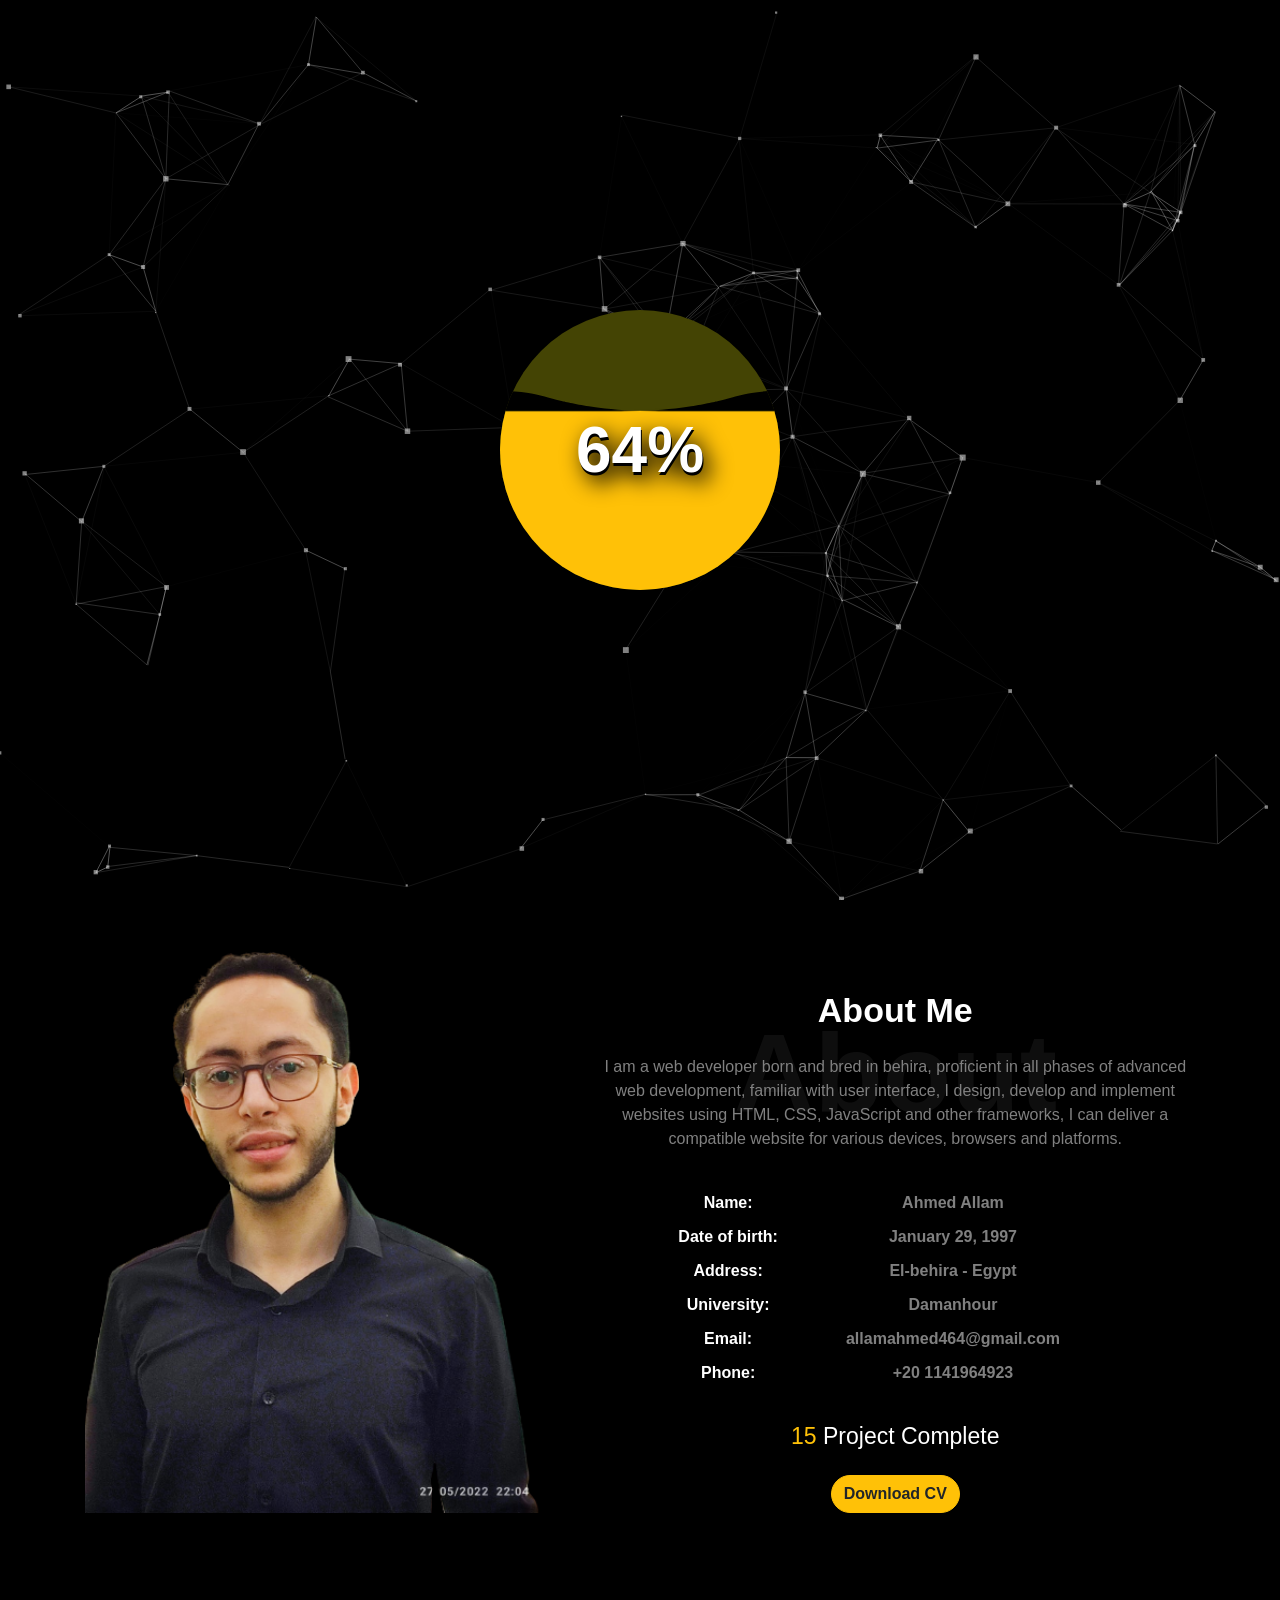
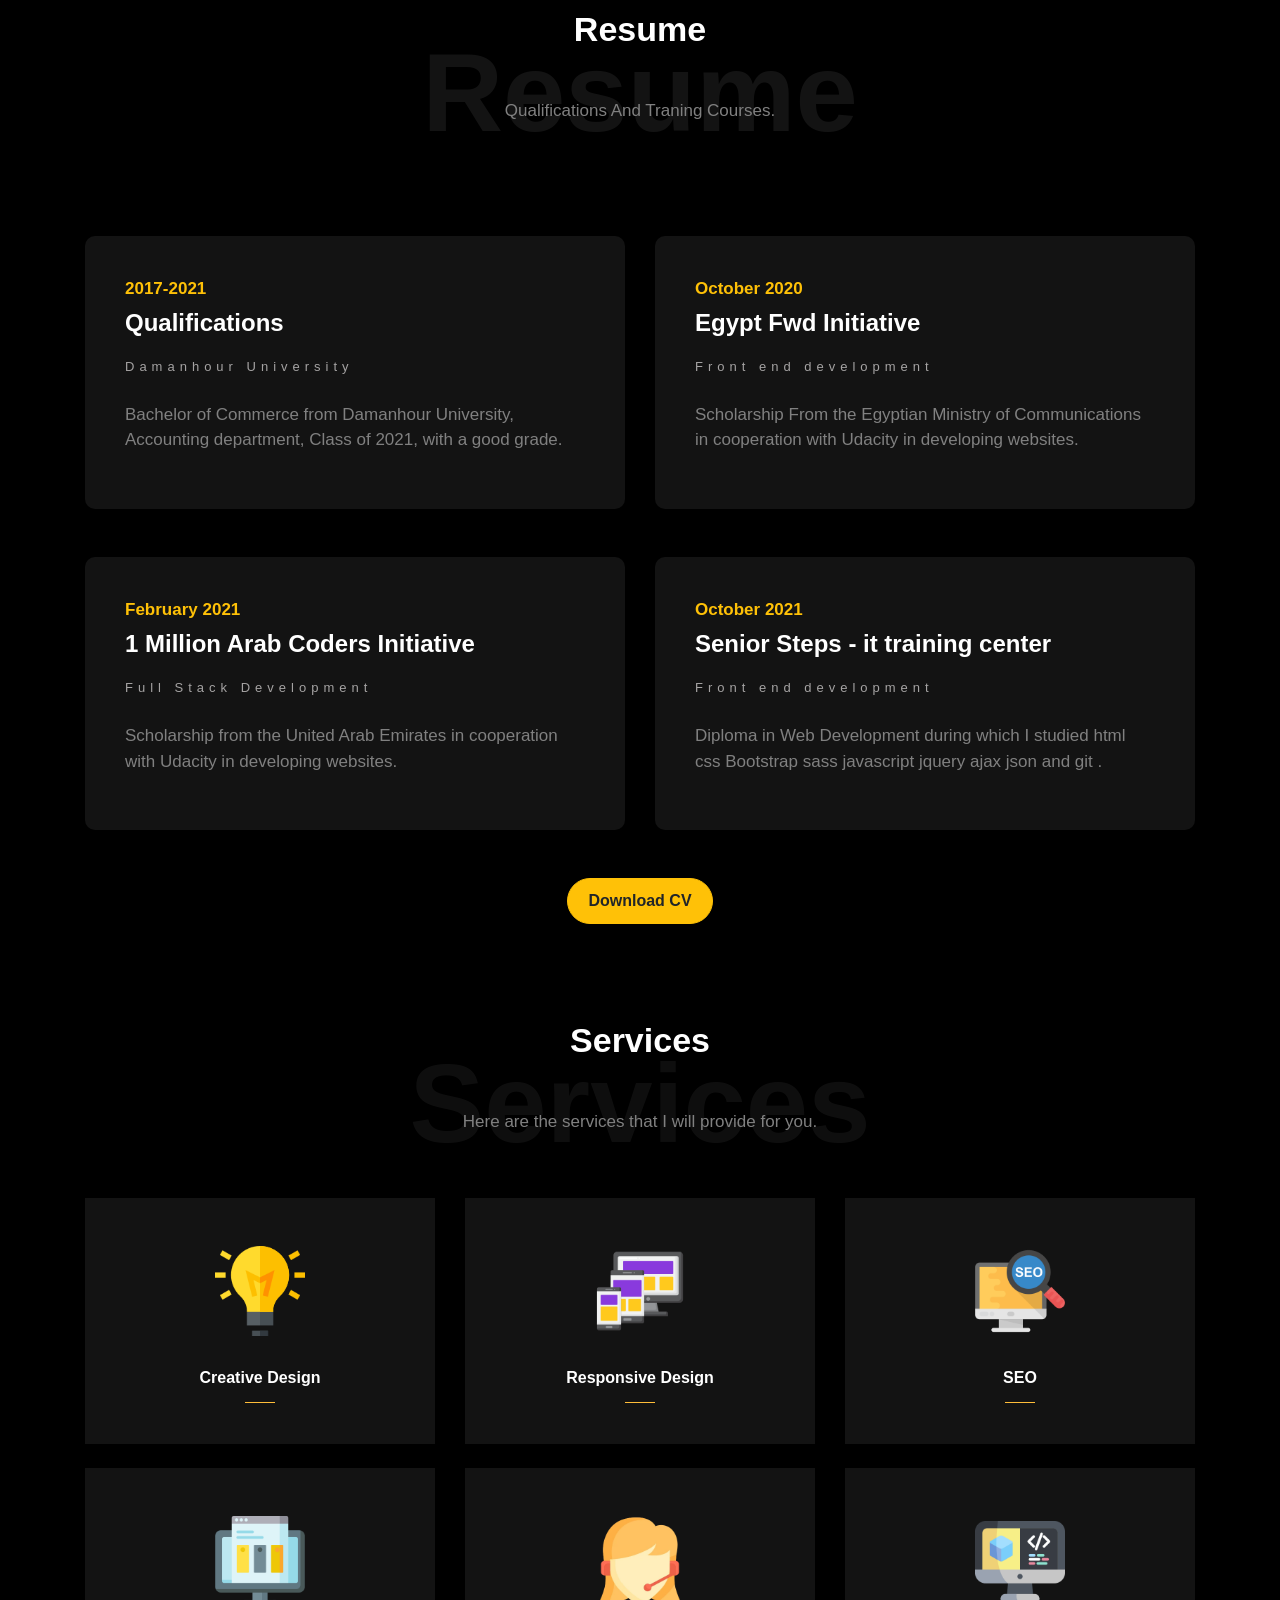
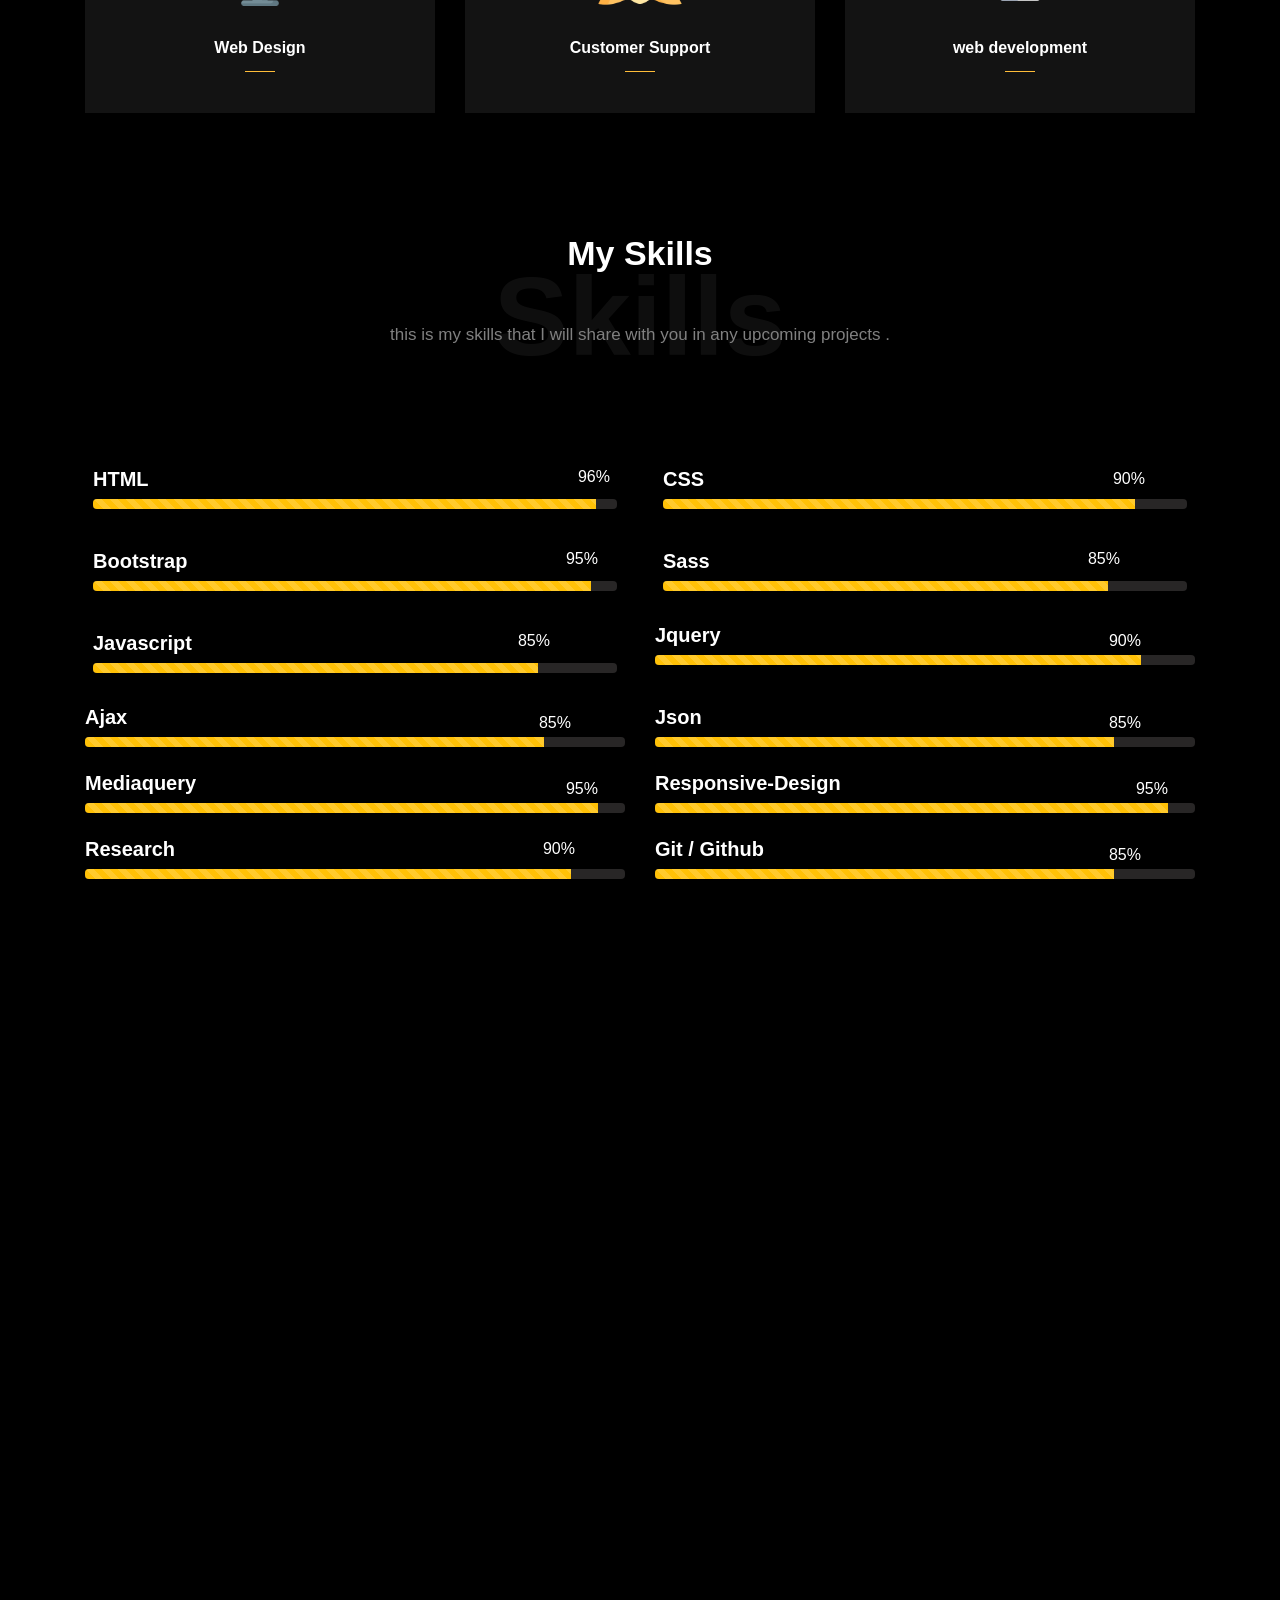
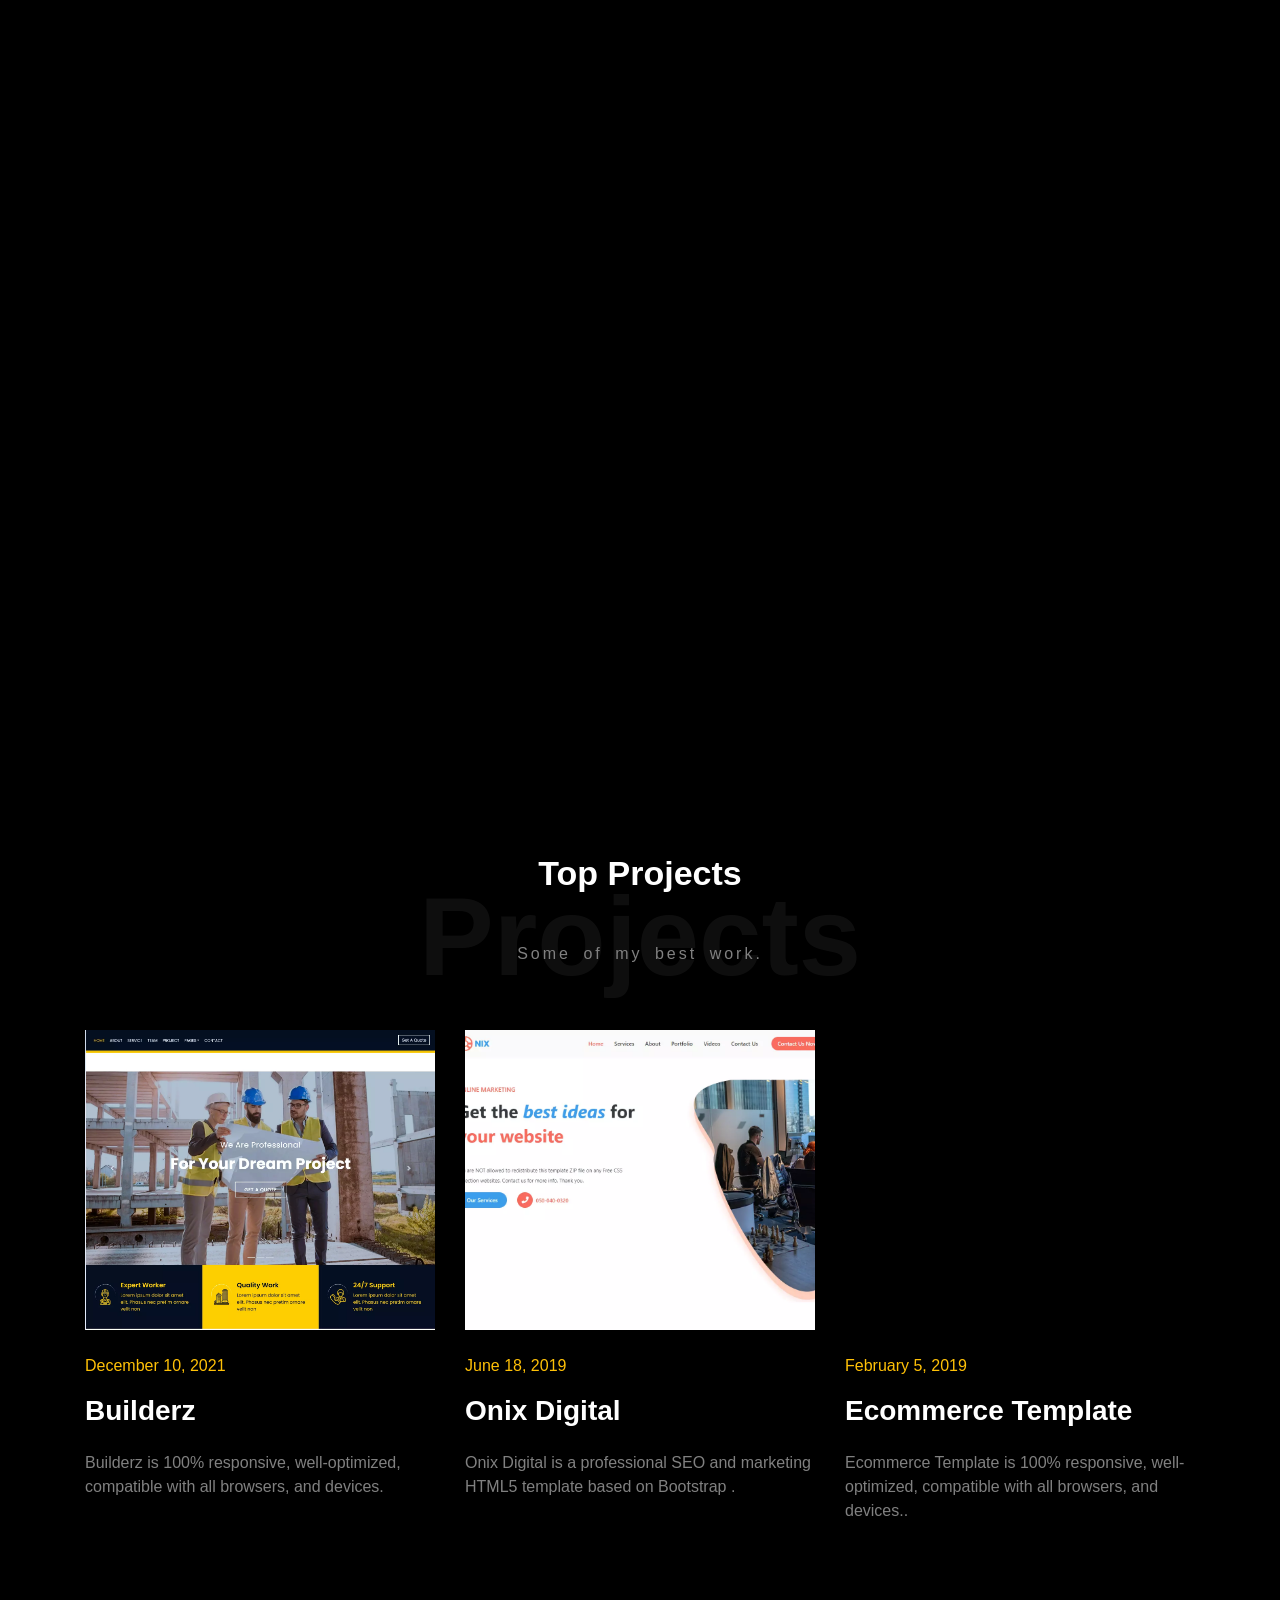
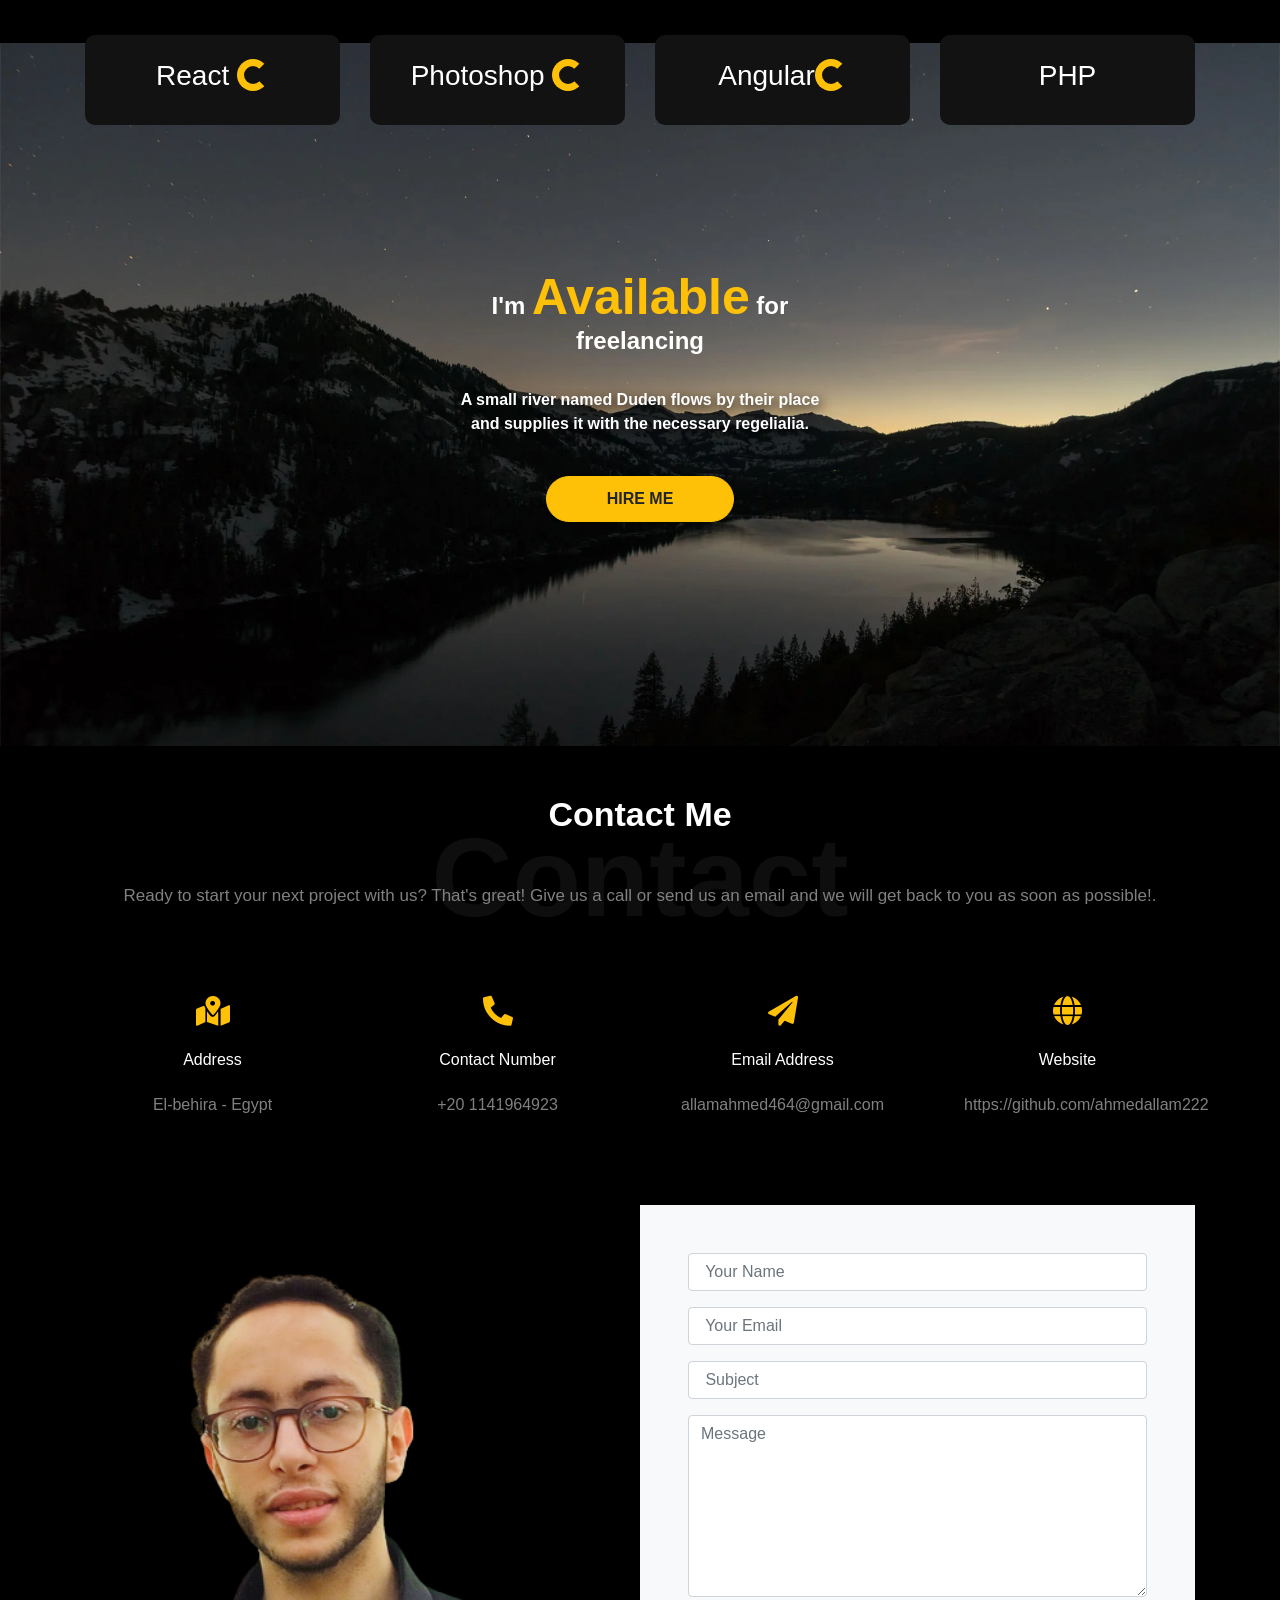
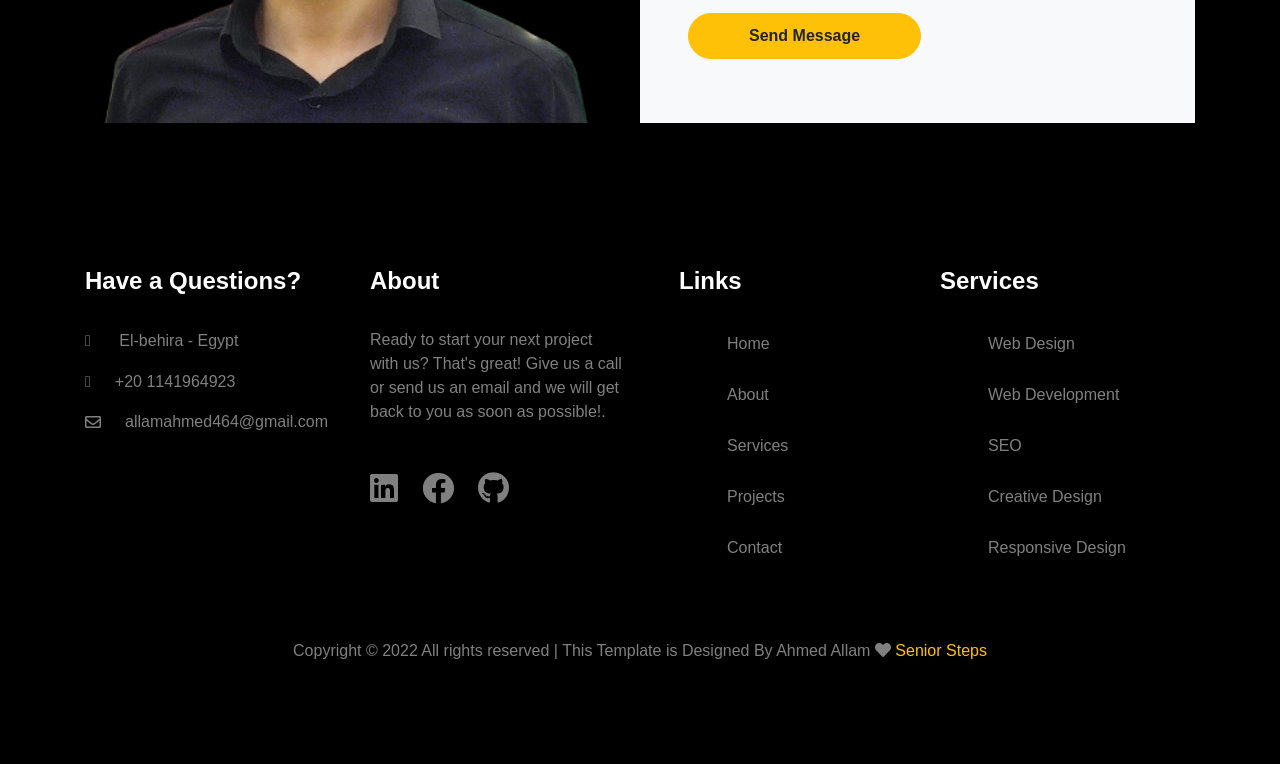
==== index.html @ 1328ab68 "Add files via upload" ====
<!DOCTYPE html>
<html lang="en">

<head>
    <meta charset="UTF-8">
    <meta http-equiv="X-UA-Compatible" content="IE=edge">
    <meta name="title" content="AhmedAllam">
    <meta name="viewport" content="width=device-width, initial-scale=1.0">
    <title>Ahmed Allam</title>
    <link rel="shortcut icon" href="Images/me.png" type="image/x-icon" style="object-fit: cover;">
    <meta http-equiv="Pragma" content="no-cache">
    <meta http-equiv="cache-control" content="max-age=0" />
    <meta http-equiv="cache-control" content="no-cache" />
    <meta http-equiv="expires" content="0" />
    <meta http-equiv="expires" content="Tue, 01 Jan 1980 1:00:00 GMT" />
    <meta http-equiv="pragma" content="no-cache" />
    <meta http-equiv="Content-Type" content="text/html;charset=UTF-8">
    <meta name="description"
        content="I am a web developer born and bred in behira, proficient in all phases of advanced web development, familiar with user interface, I design, develop and implement websites using HTML, CSS, JavaScript and other frameworks, I can deliver a compatible website for various devices, browsers and platforms.">
    <meta property="og:type" content="website">
    <meta property="og:url" content="https://metatags.io/">
    <meta property="og:title" content="AhmedAllam">
    <meta property="og:description"
        content="I am a web developer born and bred in behira, proficient in all phases of advanced web development, familiar with user interface, I design, develop and implement websites using HTML, CSS, JavaScript and other frameworks, I can deliver a compatible website for various devices, browsers and platforms.">
    <meta property="og:image" content="">
    <meta property="twitter:card" content="summary_large_image">
    <meta property="twitter:url" content="https://metatags.io/">
    <meta property="twitter:title" content="AhmedAllam">
    <meta property="twitter:description"
        content="I am a web developer born and bred in behira, proficient in all phases of advanced web development, familiar with user interface, I design, develop and implement websites using HTML, CSS, JavaScript and other frameworks, I can deliver a compatible website for various devices, browsers and platforms.">
    <meta property="twitter:image" content="">
    <link rel="stylesheet" href="https://pro.fontawesome.com/releases/v5.10.0/css/all.css"
        integrity="sha384-AYmEC3Yw5cVb3ZcuHtOA93w35dYTsvhLPVnYs9eStHfGJvOvKxVfELGroGkvsg+p" crossorigin="anonymous" />
    <link rel="stylesheet" href="https://cdn.jsdelivr.net/npm/bootstrap@4.6.1/dist/css/bootstrap.min.css"
        integrity="sha384-zCbKRCUGaJDkqS1kPbPd7TveP5iyJE0EjAuZQTgFLD2ylzuqKfdKlfG/eSrtxUkn" crossorigin="anonymous">
    <link rel="stylesheet" href="css/animate.css">
    <link rel="stylesheet" href="css/owl.carousel.min.css">
    <link rel="stylesheet" href="css/magnific-popup.css">
    <link rel="stylesheet" href="css/flaticon.css">
    <link rel="stylesheet" href="css/top.css">
    <link rel="stylesheet" href="https://unpkg.com/aos@next/dist/aos.css" />
    <link rel="stylesheet" href="css/MAINstyle.css">
</head>

<body>
    <div class="wrapper-box">
        <div id="particles-dots" class="particles"><canvas class="particles-js-canvas-el" width="1863" height="457"
                style="width: 100%;height: 100%;"></canvas></div>
        <div class="loaderbox"> <svg version="1.1" xmlns="http://www.w3.org/2000/svg"
                xmlns:xlink="http://www.w3.org/1999/xlink" x="0px" y="0px" style="display: none;">
                <symbol id="wave">
                    <path
                        d="M420,20c21.5-0.4,38.8-2.5,51.1-4.5c13.4-2.2,26.5-5.2,27.3-5.4C514,6.5,518,4.7,528.5,2.7c7.1-1.3,17.9-2.8,31.5-2.7c0,0,0,0,0,0v20H420z">
                    </path>
                    <path
                        d="M420,20c-21.5-0.4-38.8-2.5-51.1-4.5c-13.4-2.2-26.5-5.2-27.3-5.4C326,6.5,322,4.7,311.5,2.7C304.3,1.4,293.6-0.1,280,0c0,0,0,0,0,0v20H420z">
                    </path>
                    <path
                        d="M140,20c21.5-0.4,38.8-2.5,51.1-4.5c13.4-2.2,26.5-5.2,27.3-5.4C234,6.5,238,4.7,248.5,2.7c7.1-1.3,17.9-2.8,31.5-2.7c0,0,0,0,0,0v20H140z">
                    </path>
                    <path
                        d="M140,20c-21.5-0.4-38.8-2.5-51.1-4.5c-13.4-2.2-26.5-5.2-27.3-5.4C46,6.5,42,4.7,31.5,2.7C24.3,1.4,13.6-0.1,0,0c0,0,0,0,0,0l0,20H140z">
                    </path>
                </symbol>
            </svg>
            <div class="percent">
                <div class="percentNum" id="count">0</div>
                <div class="percentB">%</div>
            </div>
            <div id="water" class="water"> <svg viewBox="0 0 560 20" class="water_wave water_wave_back">
                    <use xlink:href="#wave"></use>
                </svg> <svg viewBox="0 0 560 20" class="water_wave water_wave_front">
                    <use xlink:href="#wave"></use>
                </svg> </div>
        </div>
    </div>
    <section id="parent">
        <header class="header">
            <div id="scroll-progress" style="width: 0%;"></div>
            <div class="container">
                <nav class="navbar navbar-expand-lg"> <a class="logo display-flex; align-self-flex-end" href="#"> Ahmed
                    </a> <button class="navbar-toggler" type="button" data-toggle="collapse"
                        data-target="#navbarSupportedContent" aria-controls="navbarSupportedContent"
                        aria-expanded="false" aria-label="Toggle navigation"> <i class="fas fa-bars"></i> </button>
                    <div class="collapse navbar-collapse" id="navbarSupportedContent">
                        <ul class="navbar-nav ml-auto">
                            <li class="nav-item active px-2"> <a class="nav-link" href="#">Home <span
                                        class="sr-only">(current)</span></a> </li>
                            <li class="nav-item px-2"> <a class="nav-link text-white" href="#about">About</a> </li>
                            <li class="nav-item px-2"> <a class="nav-link text-white" href="#Resume">Resume</a> </li>
                            <li class="nav-item px-2"> <a class="nav-link text-white" href="#services">Services</a>
                            </li>
                            <li class="nav-item px-2"> <a class="nav-link text-white" href="#Skills">Skills</a> </li>
                            <li class="nav-item px-2"> <a class="nav-link text-white" href="#Projects">Projects</a>
                            </li>
                            <li class="nav-item px-2"> <a class="nav-link text-white" href="#Top-p">Top Projects</a>
                            </li>
                            <li class="nav-item px-2"> <a class="nav-link text-white" href="#Contact">Contact</a> </li>
                        </ul>
                    </div>
                </nav>
            </div>
        </header>
        <section class=" py-5" id="home-section">
            <div class="home-slider owl-carousel">
                <div class="slider-item">
                    <div class="overlay"></div>
                    <div class="container-fluid px-md-0">
                        <div class="row d-md-flex no-gutters slider-text align-items-end justify-content-end"
                            data-scrollax-parent="true">
                            <div class="one-third order-md-last img" style="background-image:url('Images/me.png');">
                            </div>
                            <div class="one-forth d-flex align-items-center "
                                data-scrollax=" properties:{translateY: '70%'}">
                                <div class="text"> <span class="subheading text-warning">Hello!</span>
                                    <h1 class="mb-4 mt-3">I'm <span class="text-warning">Ahmed <br>Allam</span> </h1>
                                    <p class="freelance">A Freelance Web Developer</p>
                                    <p><a href="https://www.linkedin.com/in/ahmed-allam-33b216211" target="_blank"
                                            class="btn btn-warning rounded-pill ">HIRE ME</a> <a href="#Projects"
                                            class="btn rounded-pill text-white">MY WORKS</a></p>
                                </div>
                            </div>
                        </div>
                    </div>
                </div>
                <div class="slider-item" data-aos="fade-right">
                    <div class="overlay"></div>
                    <div class="container-fluid px-md-0">
                        <div class="row d-flex no-gutters slider-text align-items-end justify-content-end"
                            data-scrollax-parent="true">
                            <div class="one-third order-md-last img" style="background-image:url('Images/me.png');">
                            </div>
                            <div class="one-forth d-flex align-items-center "
                                data-scrollax=" properties:{translateY: '70%'}">
                                <div class="text"> <span class="subheading text-warning">Hello!</span>
                                    <h1 class="mb-4 mt-3">I'm <span class="text-warning">Web <br>Developer</span>
                                        <br>based in Egypt </h1> <a
                                        href="https://www.linkedin.com/in/ahmed-allam-33b216211" target="_blank"
                                        class="btn btn-warning rounded-pill ">HIRE ME</a>
                                </div>
                            </div>
                        </div>
                    </div>
                </div>
            </div>
        </section>
        <section class="about-me py-5" id="about" data-aos="fade-right">
            <div class="container">
                <div id="parent-imgaboutme" class="row no-gutters">
                    <div class="col-md-6 col-lg-5 d-flex">
                        <div class="img-about img d-flex align-items-stretch">
                            <div class="img d-flex align-self-stretch align-items-center"
                                style="background-image:url('Images/me.png');"> </div>
                        </div>
                    </div>
                    <div class="col-md-6 col-lg-7 pl-md-4 pl-lg-5 pt-5">
                        <div class="row justify-content-start">
                            <div class="pt-md-5">
                                <div class="col-md-12 heading-section">
                                    <h2 class="mb-4" style="font-size: 34px; text-transform: capitalize;">About Me</h2>
                                    <p class="shadow-word">About</p>
                                    <p style=" position: relative; color: gray; ">I am a web developer born and bred in
                                        behira, proficient in all phases of advanced web development, familiar with user
                                        interface, I design, develop and implement websites using HTML, CSS, JavaScript
                                        and other frameworks, I can deliver a compatible website for various devices,
                                        browsers and platforms. </p>
                                    <ul class="info mt-4 px-md-0 px-2 pb-4">
                                        <li class="d-flex"><span>Name:</span> <span>Ahmed Allam</span></li>
                                        <li class="d-flex"><span>Date of birth:</span> <span>January 29, 1997</span>
                                        </li>
                                        <li class="d-flex"><span>Address:</span> <span>El-behira - Egypt</span> </li>
                                        <li class="d-flex"><span>University:</span> <span>Damanhour </span></li>
                                        <li class="d-flex"><span>Email:</span> <span>allamahmed464@gmail.com</span></li>
                                        <li class="d-flex"><span>Phone: </span> <span>+20 1141964923</span></li>
                                    </ul>
                                </div>
                                <div class="col-md-12">
                                    <div class="project d-flex">
                                        <p style="font-size: 23px;"> <span class="text-warning">15</span> Project
                                            Complete </p>
                                    </div><a class="btn btn-warning rounded-pill font-weight-bold" href="Resume.pdf"
                                        download="">Download CV</a>
                                </div>
                            </div>
                        </div>
                    </div>
                </div>
            </div>
        </section>
        <section class="resume py-5" id="Resume" data-aos="fade-up" data-aos-duration='1000'>
            <div class="container">
                <div class="row justify-content-center">
                    <div class="resume-title heading-section text-center col-md-10 pb-5 ">
                        <p class="shadow-word mb-5">Resume</p>
                        <h2 class="mb-5" style="font-size: 34px; text-transform: capitalize;"> Resume</h2>
                        <p style="color: gray;" class="f-resume ">Qualifications And Traning Courses.</p>
                    </div>
                </div>
                <div class="row mt-5">
                    <div class="col-md-6 col-sm-12 ">
                        <div class="child-resume mb-5"> <span
                                class="f-resume text-warning font-weight-bolder">2017-2021</span>
                            <h2 class="s-resume py-2">Qualifications</h2> <span class="t-resume">Damanhour
                                University</span>
                            <p class="f-resume pt-4">Bachelor of Commerce from Damanhour University, Accounting
                                department, Class of 2021, with a good grade.</p>
                        </div>
                        <div class="child-resume mb-5 "> <span class="f-resume text-warning font-weight-bolder">February
                                2021</span>
                            <h2 class="s-resume py-2">1 Million Arab Coders Initiative</h2> <span class="t-resume">Full
                                Stack Development</span>
                            <p class="f-resume pt-4">Scholarship from the United Arab Emirates in cooperation with
                                Udacity in developing websites.</p>
                        </div>
                    </div>
                    <div class="col-md-6 col-sm-12 ">
                        <div class="child-resume mb-5"> <span class="f-resume text-warning font-weight-bolder">October
                                2020</span>
                            <h2 class="s-resume py-2">Egypt Fwd Initiative</h2> <span class="t-resume">Front end
                                development</span>
                            <p class="f-resume pt-4">Scholarship From the Egyptian Ministry of Communications in
                                cooperation with Udacity in developing websites.</p>
                        </div>
                        <div class="child-resume child-resume4 mb-5 "> <span
                                class="f-resume text-warning font-weight-bolder">October 2021</span>
                            <h2 class="s-resume py-2">Senior Steps - it training center</h2> <span
                                class="t-resume">Front end development</span>
                            <p class="f-resume pt-4">Diploma in Web Development during which I studied html css
                                Bootstrap sass javascript jquery ajax json and git .</p>
                        </div>
                    </div>
                </div><a class="d-flex justify-content-center " href="Resume.pdf" download=""> <button
                        style="padding: 10px 20px;" type="button"
                        class="btn btn-warning rounded-pill font-weight-bold">Download CV</button></a>
            </div>
        </section>
        <section class="Services py-5" id="services" data-aos="fade-up" data-aos-duration='1000'>
            <div class="container">
                <div class="row justify-content-center">
                    <div class="heading-section text-center col-md-12 pb-5">
                        <p class="shadow-word mb-5 ">Services</p>
                        <h2 class="mb-5 " style="font-size: 34px; text-transform: capitalize; "> Services</h2>
                        <p style="color: gray; " class="f-resume p-services ">Here are the services that I will provide
                            for you.</p>
                    </div>
                </div>
                <div class="row">
                    <div class="col-lg-4 col-md-6 col-sm-12 d-flex text-center mb-4">
                        <div class="cs c-1"> <span> <img class="pb-3" src="Images/creative.webp" alt="creative"> </span>
                            <h2 class="text-white ">Creative Design </h2>
                        </div>
                    </div>
                    <div class="col-lg-4 col-md-6 col-sm-12 d-flex text-center mb-4">
                        <div class="cs c-1"> <span> <img class="pb-3" src="Images/responsive-design(1).webp"
                                    alt="responsive-design"> </span>
                            <h2 class="text-white">Responsive Design</h2>
                        </div>
                    </div>
                    <div class="col-lg-4 col-md-6 col-sm-12 d-flex text-center mb-4">
                        <div class="cs c-1"> <span> <img class="pb-3" src="Images/seo.webp" alt="seo"> </span>
                            <h2 class="text-white ">SEO</h2>
                        </div>
                    </div>
                    <div class="col-lg-4 col-md-6 col-sm-12 d-flex text-center mb-4">
                        <div class="cs c-1"> <span> <img class="pb-3" src="Images/web-design.webp" alt="web-design">
                            </span>
                            <h2 class="text-white ">Web Design</h2>
                        </div>
                    </div>
                    <div class="col-lg-4 col-md-6 col-sm-12 d-flex text-center mb-4">
                        <div class="cs c-1"> <span> <img class="pb-3 " src="Images/client-support.webp"
                                    alt="client-support"> </span>
                            <h2 class="text-white ">Customer Support </h2>
                        </div>
                    </div>
                    <div class="col-lg-4 col-md-6 col-sm-12 d-flex text-center mb-4">
                        <div class="cs c-1"> <span> <img class="pb-3" src="Images/coding.webp" alt="coding"> </span>
                            <h2 class="text-white "> web development</h2>
                        </div>
                    </div>
                </div>
            </div>
        </section>
        <section class="Skills py-5" id="Skills" data-aos="fade-down-left" data-aos-duration='1000'>
            <div class="container ">
                <div class="row justify-content-center pb-5 ">
                    <div class=" heading-section text-center col-md-12 pb-5 ">
                        <p class="shadow-word mb-5 ">Skills</p>
                        <h2 class="mb-5 " style="font-size: 34px; text-transform: capitalize; "> My Skills</h2>
                        <p style="color: gray; " class="f-resume ">this is my skills that I will share with you in any
                            upcoming projects .</p>
                    </div>
                </div>
                <div class="row ">
                    <div class="col-md-6 col-sm-12 d-flex mb-4 ">
                        <div class="parent-progress w-100 m-2 ">
                            <div class="d-flex align-items: center; ">
                                <h3 class=" font-weight-bold ">HTML</h3> <span
                                    class="skill-number1 position-absolute ">96%</span>
                            </div>
                            <div class="progress ">
                                <div class="progress-bar progress-bar-striped bg-warning" role="progressbar "
                                    style="width: 96% " aria-valuenow="96%" aria-valuemin="0" aria-valuemax="100">
                                </div>
                            </div>
                        </div>
                    </div>
                    <div class="col-md-6 col-sm-12 d-flex mb-4">
                        <div class="parent-progress w-100 m-2">
                            <div class="d-flex align-items: center; ">
                                <h3 class=" font-weight-bold ">CSS</h3> <span
                                    class="skill-number9 position-absolute ">90%</span>
                            </div>
                            <div class="progress">
                                <div class="progress-bar progress-bar-striped bg-warning" role="progressbar"
                                    style="width: 90%" aria-valuenow="90%" aria-valuemin="0" aria-valuemax="100"> </div>
                            </div>
                        </div>
                    </div>
                    <div class="col-md-6 col-sm-12 d-flex mb-4">
                        <div class="parent-progress w-100 m-2 ">
                            <div class="d-flex align-items: center;">
                                <h3 class=" font-weight-bold ">Bootstrap</h3> <span
                                    class="skill-number3 position-absolute ">95%</span>
                            </div>
                            <div class="progress">
                                <div class="progress-bar progress-bar-striped bg-warning" role="progressbar"
                                    style="width: 95% " aria-valuenow="95%" aria-valuemin="0" aria-valuemax="100">
                                </div>
                            </div>
                        </div>
                    </div>
                    <div class="col-md-6 col-sm-12 d-flex mb-4">
                        <div class="parent-progress w-100 m-2">
                            <div class="d-flex align-items: center;">
                                <h3 class=" font-weight-bold ">Sass</h3> <span
                                    class="skill-number10 position-absolute ">85%</span>
                            </div>
                            <div class="progress">
                                <div class="progress-bar progress-bar-striped bg-warning" role="progressbar"
                                    style="width: 85%" aria-valuenow="85%" aria-valuemin="0" aria-valuemax="100"> </div>
                            </div>
                        </div>
                    </div>
                    <div class="col-md-6 col-sm-12 d-flex mb-4">
                        <div class="parent-progress w-100 m-2">
                            <div class="d-flex align-items: center;">
                                <h3 class=" font-weight-bold ">Javascript</h3> <span
                                    class="skill-number5 position-absolute ">85%</span>
                            </div>
                            <div class="progress">
                                <div class="progress-bar progress-bar-striped bg-warning" role="progressbar"
                                    style="width: 85%" aria-valuenow="85%" aria-valuemin="0" aria-valuemax="100 ">
                                </div>
                            </div>
                        </div>
                    </div>
                    <div class="col-md-6 col-sm-12 d-flex mb-4 ">
                        <div class="parent-progress w-100 ">
                            <div class="d-flex align-items: center; ">
                                <h3 class=" font-weight-bold ">Jquery</h3> <span
                                    class="skill-number6 position-absolute ">90%</span>
                            </div>
                            <div class="progress">
                                <div class="progress-bar position-relative progress-bar-striped bg-warning role="
                                    progressbar" style=" width: 90%" aria-valuenow="90%" aria-valuemin="0"
                                    aria-valuemax=" 100 "></div>
                            </div>
                        </div>
                    </div>
                    <div class="col-md-6 col-sm-12 d-flex mb-4">
                        <div class=" parent-progress w-100">
                            <div class="d-flex align-items: center;">
                                <h3 class=" font-weight-bold">Ajax</h3> <span
                                    class=" skill-number6 position-absolute">85%</span>
                            </div>
                            <div class=" progress">
                                <div class=" progress-bar position-relative progress-bar-striped bg-warning role="
                                    progressbar="" "="" style=" width: 85%" aria-valuenow="85%" aria-valuemin="0"
                                    aria-valuemax="100"></div>
                            </div>
                        </div>
                    </div>
                    <div class="col-md-6 col-sm-12 d-flex mb-4 ">
                        <div class="parent-progress w-100 ">
                            <div class="d-flex align-items: center; ">
                                <h3 class=" font-weight-bold ">Json</h3> <span
                                    class="skill-number6 position-absolute ">85%</span>
                            </div>
                            <div class="progress">
                                <div class="progress-bar position-relative progress-bar-striped bg-warning role="
                                    progressbar="" "="" style=" width: 85%" aria-valuenow="85%" aria-valuemin="0"
                                    aria-valuemax="100"></div>
                            </div>
                        </div>
                    </div>
                    <div class=" col-md-6 col-sm-12 d-flex mb-4 ">
                        <div class=" parent-progress w-100 ">
                            <div class=" d-flex align-items: center; ">
                                <h3 class=" font-weight-bold ">Mediaquery</h3> <span
                                    class=" skill-number7 position-absolute ">95%</span>
                            </div>
                            <div class=" progress">
                                <div class=" progress-bar position-relative progress-bar-striped bg-warning role="
                                    progressbar " style=" width: 95%" aria-valuenow="95%" aria-valuemin=" 0 "
                                    aria-valuemax=" 100 "> </div>
                            </div>
                        </div>
                    </div>
                    <div class=" col-md-6 col-sm-12 d-flex mb-4 ">
                        <div class=" parent-progress w-100 ">
                            <div class=" d-flex align-items: center; ">
                                <h3 class=" font-weight-bold ">Responsive-Design</h3> <span
                                    class=" skill-number7 position-absolute ">95%</span>
                            </div>
                            <div class="progress">
                                <div class=" progress-bar position-relative progress-bar-striped bg-warning role="
                                    progressbar" style=" width: 95%" aria-valuenow="95%" aria-valuemin="0"
                                    aria-valuemax=" 100 "> </div>
                            </div>
                        </div>
                    </div>
                    <div class=" col-md-6 col-sm-12 d-flex mb-4">
                        <div class="parent-progress w-100">
                            <div class=" d-flex align-items: center; ">
                                <h3 class=" font-weight-bold ">Research</h3> <span
                                    class=" skill-number9 position-absolute ">90%</span>
                            </div>
                            <div class="progress">
                                <div class=" progress-bar position-relative progress-bar-striped bg-warning role="
                                    progressbar " style=" width: 90%" aria-valuenow="90%" aria-valuemin=" 0 "
                                    aria-valuemax="100"> </div>
                            </div>
                        </div>
                    </div>
                    <div class=" col-md-6 col-sm-12 d-flex mb-4 ">
                        <div class=" parent-progress w-100">
                            <div class=" d-flex align-items: center;">
                                <h3 class=" font-weight-bold ">Git / Github</h3> <span
                                    class=" skill-number6 position-absolute ">85%</span>
                            </div>
                            <div class=" progress">
                                <div class=" progress-bar position-relative progress-bar-striped bg-warning role="
                                    progressbar " style=" width: 85%" aria-valuenow="85%" aria-valuemin="0"
                                    aria-valuemax="100"> </div>
                            </div>
                        </div>
                    </div>
                </div>
            </div>
        </section>
        <section class=" Projects py-5" id="Projects" data-aos="flip-left" data-aos-duration='1000'>
            <div class=" container ">
                <div class=" row justify-content-center ">
                    <div class=" heading-section text-center col-md-12 pb-5 ">
                        <p class=" shadow-word mb-5 ">Projects</p>
                        <h2 class=" mb-5 " style=" font-size: 34px; text-transform: capitalize; "> My Projects </h2>
                        <p style=" color: gray; " class=" p-projects "> Some Of My Recent Work. </p>
                    </div>
                </div>
                <div class=" row ">
                    <div class=" col-md-4 ">
                        <div class=" project text-center mb-5 "
                            style=" background-image: url(Images/projects/Traveler.webp); ">
                            <div class=" bg-overlay ">
                                <div class=" content p-4 ">
                                    <div class=" description ">
                                        <h3 class="text-warning font-weight-bolder">Traveler </h3>
                                        <p class=" py-5 font-weight-bolder "> Html / css / Bootstrap / Javascript </p>
                                    </div>
                                </div>
                                <div class=" buttons d-flex "> <a href=" https://ahmedallam222.github.io/Traveler/ "
                                        target=" _blank " class=" btn btn-warning font-weight-light ">Live Preview</a>
                                </div>
                            </div>
                        </div>
                    </div>
                    <div class=" col-md-8 ">
                        <div class=" project text-center mb-5 "
                            style=" background-image: url(Images/projects/Onix\ Digital.webp); ">
                            <div class=" bg-overlay ">
                                <div class=" content p-4 ">
                                    <div class=" description ">
                                        <h3 class="text-warning font-weight-bolder">Onix Digital </h3>
                                        <p class=" py-5 font-weight-bolder "> Html / css / Bootstrap / Javascript </p>
                                    </div>
                                </div>
                                <div class=" buttons d-flex "> <a href=" https://ahmedallam222.github.io/Onix-Digital/ "
                                        target=" _blank " class=" btn btn-warning font-weight-light ">Live Preview</a>
                                </div>
                            </div>
                        </div>
                    </div>
                    <div class=" col-md-8 ">
                        <div class=" project text-center mb-5 "
                            style=" background-image: url(Images/projects/Facebook.webp);background-position: top center; ">
                            <div class=" bg-overlay ">
                                <div class=" content p-4 ">
                                    <div class=" description ">
                                        <h3 class="text-warning font-weight-bolder">FaceBook </h3>
                                        <p class=" py-5 font-weight-bolder "> Html / css </p>
                                    </div>
                                </div>
                                <div class=" buttons d-flex "> <a href=" https://ahmedallam222.github.io/Facebook/ "
                                        target=" _blank " class=" btn btn-warning font-weight-light ">Live Preview</a>
                                </div>
                            </div>
                        </div>
                    </div>
                    <div class=" col-md-4 ">
                        <div class=" project text-center mb-5 "
                            style=" background-image: url(Images/projects/Photographer.webp); ">
                            <div class=" bg-overlay ">
                                <div class=" content p-4 ">
                                    <div class=" description ">
                                        <h3 class="text-warning font-weight-bolder">Awesome Photographer</h3>
                                        <p class=" py-5 font-weight-bolder "> Html / css / Javascript</p>
                                    </div>
                                </div>
                                <div class=" buttons d-flex "> <a href=" https://ahmedallam222.github.io/Photography/ "
                                        target=" _blank " class=" btn btn-warning font-weight-light ">Live Preview</a>
                                </div>
                            </div>
                        </div>
                    </div>
                    <div class=" col-md-8 ">
                        <div class=" project text-center mb-5 "
                            style=" background-image: url(Images/projects/Video.ply.webp);background-position: top center; ">
                            <div class=" bg-overlay ">
                                <div class=" content p-4 ">
                                    <div class=" description ">
                                        <h3 class="text-warning font-weight-bolder">Video.Ply </h3>
                                        <p class=" py-5 font-weight-bolder "> Html / css </p>
                                    </div>
                                </div>
                                <div class=" buttons d-flex "> <a href=" https://ahmedallam222.github.io/Video-ply/ "
                                        target=" _blank " class=" btn btn-warning font-weight-light ">Live Preview</a>
                                </div>
                            </div>
                        </div>
                    </div>
                    <div class=" col-md-4 ">
                        <div class=" project text-center mb-5 "
                            style=" background-image: url(Images/projects/Dashboard.webp ) ">
                            <div class=" bg-overlay ">
                                <div class=" content p-4 ">
                                    <div class=" description ">
                                        <h3 class="text-warning font-weight-bolder">dashboard </h3>
                                        <p class=" py-5 font-weight-bolder "> Html / css </p>
                                    </div>
                                </div>
                                <div class=" buttons d-flex "> <a href=" https://ahmedallam222.github.io/dashboard/ "
                                        target=" _blank " class=" btn btn-warning font-weight-light ">Live Preview</a>
                                </div>
                            </div>
                        </div>
                    </div>
                </div>
            </div>
        </section>
        <section class="Projects py-5" id="Top-p" data-aos="zoom-in" data-aos-duration='1000'>
            <div class=" container ">
                <div class=" row justify-content-center ">
                    <div class=" heading-section text-center col-md-12 pb-5 ">
                        <p class=" shadow-word mb-5 ">Projects</p>
                        <h2 class=" mb-5 " style=" font-size: 34px; text-transform: capitalize; "> Top Projects </h2>
                        <p style=" color: gray; " class=" p-projects ">Some of my best work.</p>
                    </div>
                </div>
                <div class=" row ">
                    <div class=" col-lg-4 col-md-6 col-sm-12 mb-5 ">
                        <div class=" project text-center mb-4 "
                            style=" background-image: url(Images/projects/Builderz.webp) ">
                            <div class=" bg-overlay ">
                                <div class=" content p-4 ">
                                    <div class=" description ">
                                        <h3>Builderz</h3>
                                    </div>
                                </div>
                                <div class=" buttons d-flex justify-content-center align-items-center "> <a
                                        href="https://ahmedallam222.github.io/Builderz/"
                                        class=" btn btn-warning font-weight-light " target=" _blank ">Live Preview</a>
                                </div>
                            </div>
                        </div>
                        <div class=" desc-top-p "> <span style=" font-size: 1rem; color: var(--base-color); ">December
                                10, 2021</span>
                            <h3 class=" py-3 font-weight-bolder">Builderz</h3>
                            <p style=" color: gray; ">Builderz is 100% responsive, well-optimized, compatible with all
                                browsers, and devices.</p>
                        </div>
                    </div>
                    <div class=" col-lg-4 col-md-6 col-sm-12 mb-5 ">
                        <div class=" project text-center mb-4 "
                            style=" background-image: url(Images/projects/Onix\ Digital.webp); ">
                            <div class=" bg-overlay ">
                                <div class=" content p-4 ">
                                    <div class=" description ">
                                        <h3 class=" font-weight-bolder"> Onix Digital</h3>
                                    </div>
                                </div>
                                <div class=" buttons d-flex justify-content-center align-items-center "> <a
                                        href=" https://ahmedallam222.github.io/Onix-Digital/ " target=" _blank "
                                        class=" btn btn-warning font-weight-light ">Live Preview</a> </div>
                            </div>
                        </div>
                        <div class=" desc-top-p "> <span style=" font-size: 1rem; color: var(--base-color); ">June 18,
                                2019</span>
                            <h3 class=" py-3 font-weight-bolder">Onix Digital</h3>
                            <p style=" color: gray; ">Onix Digital is a professional SEO and marketing HTML5 template
                                based on Bootstrap .</p>
                        </div>
                    </div>
                    <div class=" col-lg-4 col-md-6 col-sm-12 mb-5 ">
                        <div class=" project text-center mb-4 "
                            style=" background-image: url(Images/projects/ecommerce.png);">
                            <div class=" bg-overlay ">
                                <div class=" content p-4 ">
                                    <div class=" description ">
                                        <h3 class=" font-weight-bolder"> Ecommerce Template</h3>
                                    </div>
                                </div>
                                <div class=" buttons d-flex justify-content-center align-items-center "> <a
                                        href="Maintenance2.html" class=" btn btn-warning font-weight-light ">Live
                                        Preview</a> </div>
                            </div>
                        </div>
                        <div class=" desc-top-p "> <span style=" font-size: 1rem; color: var(--base-color); ">February
                                5, 2019</span>
                            <h3 class=" py-3 font-weight-bolder">Ecommerce Template </h3>
                            <p style=" color: gray; ">Ecommerce Template is 100% responsive, well-optimized, compatible
                                with all browsers, and devices..</p>
                        </div>
                    </div>
                </div>
            </div>
        </section>
        <section class="break" data-aos="zoom-out-down" data-aos-duration='1000'>
            <div style=" z-index: 2;" class=" small-sec position-relative ">
                <div class=" container ">
                    <div class=" row d-flex align-items-center ">
                        <div class=" col-md-3 col-sm-12 mb-5 ">
                            <div style=" border-radius: 10px; background-color: rgb(18 18 18); "
                                class=" box w-100 d-block text-center py-4 px-2 ">
                                <div class=" c-box ">
                                    <h3 class=" text-white font-wight-bold ">React <div
                                            class="spinner-border text-warning" role="status"> <span
                                                class="sr-only">Loading...</span> </div>
                                    </h3>
                                </div>
                            </div>
                        </div>
                        <div class=" col-md-3 col-sm-12 mb-5 ">
                            <div style=" border-radius: 10px; background-color: rgb(18 18 18); "
                                class=" box w-100 d-block text-center py-4 px-2 ">
                                <div class=" c-box ">
                                    <h3 class=" text-white font-wight-bold ">Photoshop <div
                                            class="spinner-border text-warning" role="status"> <span
                                                class="sr-only">Loading...</span> </div>
                                    </h3>
                                </div>
                            </div>
                        </div>
                        <div class=" col-md-3 col-sm-12 mb-5 ">
                            <div style=" border-radius: 10px; background-color: rgb(18 18 18); "
                                class=" box w-100 d-block text-center py-4 px-2 ">
                                <div class=" c-box ">
                                    <h3 class=" text-white font-wight-bold ">Angular<div
                                            class="spinner-border text-warning" role="status"> <span
                                                class="sr-only">Loading...</span> </div>
                                    </h3>
                                </div>
                            </div>
                        </div>
                        <div class=" col-md-3 col-sm-12 mb-5 ">
                            <div style=" border-radius: 10px; background-color: rgb(18 18 18); "
                                class=" box w-100 d-block text-center py-4 px-2 ">
                                <div class=" c-box ">
                                    <h3 class="text-white font-wight-bold ">PHP</h3>
                                </div>
                            </div>
                        </div>
                    </div>
                </div>
            </div>
            <div class=" sec-img" style=" background-image: url(Images/small-section.webp); ">
                <div class=" container">
                    <div class=" row justify-content-center">
                        <div class=" col-md-6 text-center">
                            <div class=" parent-sec-img">
                                <h2>I'm <span
                                        style=" color: var(--base-color);font-size: 50px; font-weight: bolder; ">Available</span>
                                    for freelancing</h2>
                                <p style="color: #fff;font-size: 1rem; filter: drop-shadow(2px 4px 6px black);"
                                    class=" py-4 font-weight-bolder">A small river named Duden flows by their place and
                                    supplies it with the necessary regelialia.</p><a
                                    style="padding: 10px 60px;font-weight: bolder;"
                                    href="https://www.linkedin.com/in/ahmed-allam-33b216211" target="_blank"
                                    class="btn btn-warning rounded-pill ">HIRE ME</a>
                            </div>
                        </div>
                    </div>
                </div>
            </div>
        </section>
        <section class="Contact py-5" id="Contact" data-aos="fade-up-right" data-aos-duration='1000'>
            <div class=" container ">
                <div class=" row justify-content-center ">
                    <div class=" heading-section text-center col-md-12 pb-5 ">
                        <p class=" shadow-word mb-5 ">Contact</p>
                        <h2 class=" mb-5 " style=" font-size: 34px; text-transform: capitalize; "> Contact Me</h2>
                        <p style=" color: gray; " class=" f-resume ">Ready to start your next project with us? That's
                            great! Give us a call or send us an email and we will get back to you as soon as possible!.
                        </p>
                    </div>
                </div>
                <div class=" row d-flex align-items-center contact-info mb-5 ">
                    <div class=" col-md-6 col-lg-3 ">
                        <div class=" align-self-stretch box p-4 text-center ">
                            <div class=" icon d-flex align-items-center justify-content-center "> <span
                                    style=" color: var(--base-color); font-size: 30px; "
                                    class=" fas fa-map-marked-alt "></span> </div>
                            <h3 style=" font-size: 1rem; " class=" my-4 ">Address</h3>
                            <p style=" color: gray; ">El-behira - Egypt</p>
                        </div>
                    </div>
                    <div class=" col-md-6 col-lg-3 ">
                        <div class=" align-self-stretch box p-4 text-center ">
                            <div class=" icon d-flex align-items-center justify-content-center "> <span
                                    style=" color: var(--base-color) ;font-size: 30px; "
                                    class=" fa fa-phone-alt "></span> </div>
                            <h3 style=" font-size: 1rem; " class=" my-4 ">Contact Number</h3>
                            <p><a href=" tel:1234567920 ">+20 1141964923</a></p>
                        </div>
                    </div>
                    <div class=" col-md-6 col-lg-3 ">
                        <div class=" align-self-stretch box p-4 text-center ">
                            <div class=" icon d-flex align-items-center justify-content-center "> <span
                                    style=" color: var(--base-color); font-size: 30px; "
                                    class=" fas fa-paper-plane "></span> </div>
                            <h3 style=" font-size: 1rem; " class=" my-4 ">Email Address</h3>
                            <p> <a href="mailto: allamahmed464@gmail.com">allamahmed464@gmail.com</a> </p>
                        </div>
                    </div>
                    <div class=" col-md-6 col-lg-3 ">
                        <div class=" align-self-stretch box p-4 text-center ">
                            <div class=" icon d-flex align-items-center justify-content-center "> <span
                                    style=" color: var(--base-color); font-size: 30px; " class=" fa fa-globe "></span>
                            </div>
                            <h3 style=" font-size: 1rem; " class=" my-4 ">Website</h3>
                            <p><a href="https://github.com/ahmedallam222">https://github.com/ahmedallam222</a></p>
                        </div>
                    </div>
                </div>
                <div class=" row no-gutters block-9 ">
                    <div class=" col-md-6 order-md-last d-flex ">
                        <form action=" # " class=" bg-light p-4 p-md-5 contact-form w-100 "
                            data-dashlane-rid=" c17cdb7df1c07e90 " data-form-type=" contact ">
                            <div class=" form-group "> <input type=" text " class=" form-control"
                                    placeholder=" Your Name" data-dashlane-rid=" c51c79c127718d02"
                                    data-kwimpalastatus="alive " data-kwimpalaid=" 1641309275189-0 "
                                    spellcheck=" false " data-ms-editor="true " data-form-type=" name "> </div>
                            <div class=" form-group "> <input type=" text " class=" form-control"
                                    placeholder=" Your Email" data-dashlane-rid=" 0644565d81ddf5a1"
                                    data-kwimpalastatus="alive " data-kwimpalaid=" 1641309275189-1 "
                                    spellcheck=" false " data-ms-editor="true " data-form-type=" email "> </div>
                            <div class=" form-group "> <input type=" text " class=" form-control"
                                    placeholder=" Subject " data-dashlane-rid="d9b91fbeaf3e0456" spellcheck=" false "
                                    data-ms-editor=" true " data-form-type="other "> </div>
                            <div class=" form-group "> <textarea name=" " id=" " cols=" 30" rows="7"
                                    class=" form-control" placeholder="Message" data-dashlane-rid=" e9a6bb28f5e2beaa "
                                    spellcheck="false " data-ms-editor=" true " data-form-type=" other "></textarea>
                            </div>
                            <div class=" form-group "> <button ty style=" padding: 10px 60px; " type=" submit "
                                    value=" Send Message " class=" btn btn-warning rounded-pill font-weight-bold "> Send
                                    Message</button> </div>
                        </form>
                    </div>
                    <div class="col-md-6 d-flex w-100">
                        <div class="img w-100"
                            style="background-image:url(Images/me.png);background-position: center; background-position:top center;">
                        </div>
                    </div>
                </div>
            </div>
        </section>
        <section class="footer pt-5">
            <footer class=" footer">
                <div class=" container ">
                    <div class=" row mb-5 ">
                        <div class=" col-lg col-md-6 col-sm-12">
                            <div class=" footer-widget socialmedia ">
                                <h2 class=" heading-2 ">About</h2>
                                <p>Ready to start your next project with us? That's great! Give us a call or send us an
                                    email and we will get back to you as soon as possible!.</p>
                                <ul class=" d-flex list-unstyled mt-5 ">
                                    <li class=" mr-4 "><a href="https://www.linkedin.com/in/ahmed-allam-33b216211"><span
                                                class=" fab fa-linkedin "></span></a> </li>
                                    <li class=" mr-4 "><a href="https://www.facebook.com/ahmed.allam.37"><span
                                                class=" fab fa-facebook "></span></a> </li>
                                    <li class=" "><a href="https://github.com/ahmedallam222"><span
                                                class=" fab fa-github"></span></a> </li>
                                </ul>
                            </div>
                        </div>
                        <div class=" col-lg col-md-6 col-sm-12">
                            <div class=" footer-widget links mb-4 ml-md-4 ">
                                <h2 class=" heading-2 ">Links</h2>
                                <ul class=" list-unstyled ">
                                    <li><a href=" #"><span class=" far fa-long-arrow-alt-right mr-3 "></span>Home</a>
                                    </li>
                                    <li><a href=" #about"><span
                                                class=" far fa-long-arrow-alt-right mr-3 "></span>About</a> </li>
                                    <li><a href=" #services"><span
                                                class=" far fa-long-arrow-alt-right mr-3 "></span>Services</a> </li>
                                    <li><a href=" #Projects"><span
                                                class=" far fa-long-arrow-alt-right mr-3 "></span>Projects</a> </li>
                                    <li><a href=" #Contact"><span
                                                class=" far fa-long-arrow-alt-right mr-3 "></span>Contact</a> </li>
                                </ul>
                            </div>
                        </div>
                        <div class=" col-lg col-md-6 col-sm-12">
                            <div class=" footer-widget topic mb-4 ">
                                <h2 class=" heading-2 ">Services</h2>
                                <ul class=" list-unstyled ">
                                    <li><a href=" #services "><span
                                                class=" far fa-long-arrow-alt-right mr-3 "></span>Web Design</a> </li>
                                    <li><a href=" #services "><span
                                                class=" far fa-long-arrow-alt-right mr-3 "></span>Web Development</a>
                                    </li>
                                    <li><a href=" #services "><span
                                                class=" far fa-long-arrow-alt-right mr-3 "></span>SEO </a></li>
                                    <li><a href=" #services "><span
                                                class=" far fa-long-arrow-alt-right mr-3 "></span>Creative Design</a>
                                    </li>
                                    <li><a href=" #services "><span
                                                class=" far fa-long-arrow-alt-right mr-3 "></span>Responsive Design</a>
                                    </li>
                                </ul>
                            </div>
                        </div>
                        <div class=" col-lg col-md-6 col-sm-12 order-first">
                            <div class=" footer-widget mb-4 ">
                                <h2 class="heading-2 ">Have a Questions?</h2>
                                <div class=" last mb-3 ">
                                    <ul>
                                        <li><span class=" fal fa-map-marker-alt pr-4 "></span><span class=" text "
                                                style=" line-height: 1.6; "> El-behira - Egypt </span></li>
                                        <li><a href=" # "><span class=" fal fa-phone-alt pr-4 "></span><span
                                                    class=" text ">+20 1141964923</span></a></li>
                                        <li> <a href="mailto: allamahmed464@gmail.com"><span <i
                                                    class=" far fa-envelope pr-4 "></i></span><span
                                                    class=" text ">allamahmed464@gmail.com</span></a> </li>
                                    </ul>
                                </div>
                            </div>
                        </div>
                    </div>
                    <div class=" row ">
                        <div class=" col-md-12 text-center ">
                            <p> Copyright © 2022 All rights reserved | This Template is Designed By Ahmed Allam <i
                                    class=" fa fa-heart "></i> <a style=" color: var(--base-color) !important; "
                                    href="https://www.facebook.com/seniorsteps.it/" target=" _blank ">Senior Steps</a>
                            </p>
                        </div>
                    </div>
                </div>
            </footer>
        </section>
    </section> <a class="d-inline-flex justify-content-center align-items-center" id="back-to-top"
        style="left: 114rem;box-shadow: 0 0.6em 1em 0.2em #ffc107;background-color: #000; " href="#">👆🏼</a>
    <script src="js/jquery-3.6.min.js"></script>
    <script src=" js/jquery-migrate-3.0.1.min.js"></script>
    <script src=" js/popper.min.js"></script>
    <script src=" js/owl.carousel.min.js"></script>
    <script src=" js/jquery.magnific-popup.min.js"></script>
    <script src=" js/jquery.easing.1.3.js"></script>
    <script src=" js/jquery.waypoints.min.js"></script>
    <script src=" js/jquery.stellar.min.js"></script>
    <script src=" js/scrollax.min.js"></script>
    <script src="js/particles.js" type="text/javascript"></script>
    <script src="js/particles-dots.js" type="text/javascript"></script>
    <script src="https://unpkg.com/aos@next/dist/aos.js"></script>
    <script>AOS.init(); </script>
    <script src="js/main.js"></script>
    <script src="https://cdn.jsdelivr.net/npm/jquery@3.5.1/dist/jquery.slim.min.js" integrity="sha384-DfXdz2htPH0lsSSs5nCTpuj/zy4C+OGpamoFVy38MVBnE+IbbVYUew+OrCXaRkfj" crossorigin="anonymous"></script>
<script src="https://cdn.jsdelivr.net/npm/bootstrap@4.6.1/dist/js/bootstrap.bundle.min.js" integrity="sha384-fQybjgWLrvvRgtW6bFlB7jaZrFsaBXjsOMm/tB9LTS58ONXgqbR9W8oWht/amnpF" crossorigin="anonymous"></script>
</body>

</html>
---- css/flaticon.css ----
@font-face{font-family:Flaticon;src:url("../fonts/flaticon/font/Flaticon.eot");src:url("../fonts/flaticon/font/Flaticon.eot?#iefix") format("embedded-opentype"),url("../fonts/flaticon/font/Flaticon.woff") format("woff"),url("../fonts/flaticon/font/Flaticon.ttf") format("truetype"),url("../fonts/flaticon/font/Flaticon.svg#Flaticon") format("svg");font-weight:400;font-style:normal}@media screen and (-webkit-min-device-pixel-ratio:0){@font-face{font-family:Flaticon;src:url("../fonts/flaticon/font/Flaticon.svg#Flaticon") format("svg")}}[class*=" flaticon-"]:after,[class*=" flaticon-"]:before,[class^=flaticon-]:after,[class^=flaticon-]:before{font-family:Flaticon;font-style:normal;font-weight:400;font-variant:normal;text-transform:none;line-height:1;-webkit-font-smoothing:antialiased;-moz-osx-font-smoothing:grayscale}.flaticon-3d-design:before{content:"\f100"}.flaticon-web-programming:before{content:"\f101"}.flaticon-app-development:before{content:"\f102"}.flaticon-advertising:before{content:"\f103"}.flaticon-branding:before{content:"\f104"}.flaticon-vector:before{content:"\f105"}.flaticon-computer:before{content:"\f106"}.flaticon-zoom:before{content:"\f107"}.flaticon-suitcase:before{content:"\f108"}.flaticon-loyalty:before{content:"\f109"}.flaticon-coffee:before{content:"\f10a"}.flaticon-calendar:before{content:"\f10b"}.flaticon-listening:before{content:"\f10c"}.flaticon-suitcases:before{content:"\f10d"}.flaticon-video-player:before{content:"\f10e"}.flaticon-football:before{content:"\f10f"}
---- css/top.css ----
:root{--back-to-top-offset:200px;--back-to-top-button-size:2.8em;--base-font-size:120%;--base-line-height:170%;--base-font-family:Poppins,system-ui,sans-serif;--heading-font-family:Montserrat,system-ui,sans-serif;--heading-padding-start:1em;--h1-font-size:320%;--h1-line-height:120%;--h1-padding-end:0.4em;--main-padding-inline:2em;--main-padding-block:3em;--main-max-width:1000px;--paragraph-margin-block:1em;--list-margin-inline:2em;--list-item-padding-block:0.2em;--color-background:#efefff;--color-heading:hsl(210, 100%, 7%);--color-paragraph:rgba(0, 0, 0, 0.8);--color-accent:hsl(210, 100%, 39%);--color-accent-bright:hsl(210, 100%, 49%);--color-accent-alpha:hsla(210, 100%, 39%, 0.4);--color-img-shadow:rgba(0, 0, 0, 0.2)}#back-to-top{position:sticky;bottom:2.7em;right:3em}#back-to-top{min-width:var(--back-to-top-button-size);height:var(--back-to-top-button-size);border-radius:50%;display:grid;place-items:center;text-decoration:none;background-color:var(--color-accent);box-shadow:0 .6em 1em .2em var(--color-accent-alpha);transform:translateY(0);transition:ease-out .2s;transition-property:transform,background-color}#back-to-top:hover{transform:translateY(-22%);background-color:var(--color-accent-bright)}#back-to-top::after{content:"";position:absolute;left:0;top:50%;width:100%;height:200%;transform:translateY(-30%);background-color:rgba(0,0,0,0);display:block}
---- css/MAINstyle.css ----
@import url(https://fonts.googleapis.com/css2?family=Open+Sans:ital,wght@1,700&display=swap);
* {
  margin: 0;
  padding: 0;
  box-sizing: border-box;
}
:root {
  --base-color: #ffc107;
  --selection: #745908;
}
::-webkit-scrollbar {
  width: 12px;
}
::-webkit-scrollbar-track {
  -webkit-box-shadow: inset 0 0 6px rgba(0, 0, 0, 0.3);
  border-radius: 10px;
}
::-webkit-scrollbar-thumb {
  border-radius: 10px;
  -webkit-box-shadow: inset 0 0 20px var(--base-color);
}
::-moz-selection {
  color: #fff;
  background: var(--selection);
}
::selection {
  color: #fff;
  background: var(--selection);
  font-weight: 700;
}
*,
:after,
:before {
  box-sizing: border-box;
  outline: 0;
}
a {
  text-decoration: none !important;
}
/* Start Loader */
.wrapper-box {
  background: #000;
  height: 100vh;
  width: 100vw;
  position: fixed;
  z-index: 99999;
}
.loaderbox {
  height: 280px;
  width: 280px;
  position: absolute;
  top: 50%;
  left: 50%;
  transform: translate(-50%, -50%);
  background: #444404;
  border-radius: 100%;
  overflow: hidden;
}
.loaderbox .percent {
  position: absolute;
  left: 0;
  top: 0;
  z-index: 3;
  width: 100%;
  height: 100%;
  display: flex;
  display: -webkit-flex;
  align-items: center;
  justify-content: center;
  color: #fff;
  font-size: 64px;
  filter: drop-shadow(6px 7px 11px #000);
  text-shadow: 1px 3px #000;
  font-weight: bolder;
}
.loaderbox .water {
  position: absolute;
  left: 0;
  top: 0;
  z-index: 2;
  width: 100%;
  height: 100%;
  transform: translate(0, 100%);
  background: var(--base-color);
  transition: all 0.3s;
}
.loaderbox .water_wave {
  width: 200%;
  position: absolute;
  bottom: 100%;
}
.loaderbox .water_wave_back {
  right: 0;
  fill: #000;
  -webkit-animation: wave-back 1.4s infinite linear;
  animation: wave-back 1.4s infinite linear;
}
.loaderbox .water_wave_front {
  left: 0;
  fill: rgba(0, 0, 0, 0.528);
  margin-bottom: -1px;
  -webkit-animation: wave-front 0.7s infinite linear;
  animation: wave-front 0.7s infinite linear;
}
@-webkit-keyframes wave-front {
  100% {
    transform: translate(-50%, 0);
  }
}
@keyframes wave-front {
  100% {
    transform: translate(-50%, 0);
  }
}
@-webkit-keyframes wave-back {
  100% {
    transform: translate(50%, 0);
  }
}
@keyframes wave-back {
  100% {
    transform: translate(50%, 0);
  }
}
/* End Loader */
body {
  transition: all ease-in-out 1s;
  background-color: #000;
  color: #fff;
  font-family: Archivo, sans-serif;
  overflow: hidden;
}
#parent {
  width: 100%;
  overflow-x: hidden;
}
header {
  color: #fff;
  position: fixed;
  left: 0;
  right: 0;
  top: 0;
  z-index: 10000;
  width: 100%;
  transition: all 0.5s ease 0s;
}
.owl-carousel.owl-drag .owl-item {
  touch-action: unset;
}
.header.active {
  background-color: #000;
  filter: drop-shadow(0px 2px 4px gray);
}
header .logo {
  color: #fff;
  font-size: 1.6rem;
  text-decoration: none;
  font-weight: 900 !important;
}
.header.active .logo,
.header.active ul li a {
  color: #fff !important;
}
.header.active ul li a:hover {
  color: var(--base-color) !important;
}
h2 {
  font-size: 1.5rem;
}
.navbar {
  align-items: center;
}
.navbar-toggler {
  opacity: 0.6;
  background-color: #f0f8ff;
}
.navbar-collapse .navbar-nav {
  align-items: center !important;
}
.nav-item {
  display: flex;
  align-items: center !important;
}
.navbar-nav li {
  position: relative;
  color: #fff;
}
.navbar-nav li:first-child {
  border-bottom: 3px solid var(--base-color);
  color: var(--base-color) !important;
}
.navbar-nav li:not(:first-child):after {
  content: "";
  position: absolute;
  width: 100%;
  transform: scaleX(0);
  height: 3px;
  bottom: -1px;
  background-color: var(--base-color);
  transform-origin: bottom right;
  transition: transform 0.25s ease-out;
}
.navbar-nav li:hover:after {
  transform: scaleX(0.8);
  transform-origin: bottom left;
}
.navbar-nav li a {
  font-weight: 600;
  color: var(--base-color);
}
.navbar-nav li a:hover {
  color: var(--base-color) !important;
}
.owl-carousel.home-slider {
  position: relative;
  height: 750px;
  z-index: 0;
}
.owl-carousel.home-slider .slider-item {
  background-size: cover;
  background-repeat: no-repeat;
  background-position: center center;
  height: 750px;
  position: relative;
  z-index: 0;
}
.owl-carousel.home-slider .slider-item .overlay {
  position: absolute;
  top: 0;
  bottom: 0;
  left: 0;
  right: 0;
  background: #000;
  opacity: 0;
}
.owl-carousel.home-slider .slider-item .slider-text {
  height: 750px;
  z-index: 0;
}
.owl-carousel.home-slider .slider-item .slider-text .one-third {
  width: 45%;
  position: relative;
  height: 988px;
}
.owl-carousel.home-slider .slider-item .slider-text .one-third .overlay,
.owl-carousel.home-slider .slider-item .slider-text .one-third .overlay-1 {
  position: absolute;
  left: -7%;
  background: #fff;
  width: 150px;
  height: 50%;
  opacity: 1;
  border-right: 10px solid rgba(0, 0, 0, 0.1);
}
.owl-carousel.home-slider .slider-item .slider-text .one-third .overlay {
  top: 0;
  -webkit-transform: skewX(20deg);
  -ms-transform: skewX(20deg);
  transform: skewX(20deg);
}
.owl-carousel.home-slider .slider-item .slider-text .one-third .overlay-1 {
  bottom: 0;
  -webkit-transform: skewX(-20deg);
  -ms-transform: skewX(-20deg);
  transform: skewX(-20deg);
}
.owl-carousel.home-slider .slider-item .slider-text .one-forth {
  width: 50%;
  position: relative;
}
.owl-carousel.home-slider .slider-item .slider-text .one-forth .text {
  width: 100%;
}
.owl-carousel.home-slider .slider-item .slider-text .subheading {
  color: #fff;
  font-weight: 600;
  font-size: 14px;
  letter-spacing: 3px;
  text-transform: uppercase;
  color: #b1b493;
}
.owl-carousel.home-slider .slider-item .slider-text .text {
  position: relative;
  z-index: 1;
}
.owl-carousel.home-slider .slider-item .slider-text h1 {
  font-size: 55px;
  color: #fff;
  line-height: 1.2;
  font-weight: 800;
}
.owl-carousel.home-slider .slider-item .slider-text h1 span {
  font-weight: 800;
  color: #b1b493;
}
.owl-carousel.home-slider .slider-item .slider-text h2 {
  font-size: 30px;
  font-weight: 400;
}
.owl-carousel.home-slider .slider-item .slider-text .btn-custom {
  border: 1px solid #b1b493;
  padding: 5px 20px;
  text-transform: uppercase;
  font-size: 12px;
  letter-spacing: 3px;
}
.owl-carousel.home-slider .owl-nav {
  position: absolute;
  bottom: 60px !important;
  left: 0;
  right: 0;
  margin: 0 auto;
}
.owl-carousel.home-slider .owl-nav .owl-next,
.owl-carousel.home-slider .owl-nav .owl-prev {
  position: absolute;
  width: 60px;
  height: 60px;
  background: #fff !important;
  -moz-transition: all 0.7s ease;
  -o-transition: all 0.7s ease;
  -webkit-transition: all 0.7s ease;
  -ms-transition: all 0.7s ease;
  transition: all 0.7s ease;
  opacity: 1;
}
.owl-carousel.home-slider .owl-nav .owl-next span:before,
.owl-carousel.home-slider .owl-nav .owl-prev span:before {
  font-size: 20px;
  margin-top: 7px;
  color: #000;
}
.owl-carousel.home-slider .owl-nav .owl-prev {
  top: 0 !important;
  right: 0 !important;
}
.owl-carousel.home-slider .owl-nav .owl-prev:focus,
.owl-carousel.home-slider .owl-nav .owl-prev:hover {
  background: #000 !important;
  outline: 0 !important;
}
.owl-carousel.home-slider .owl-nav .owl-prev:focus span:before,
.owl-carousel.home-slider .owl-nav .owl-prev:hover span:before {
  font-size: 20px;
  margin-top: 7px;
  color: #b1b493;
}
.owl-carousel.home-slider .owl-nav .owl-next {
  top: 0 !important;
  right: 0 !important;
}
.owl-carousel.home-slider .owl-nav .owl-next:focus,
.owl-carousel.home-slider .owl-nav .owl-next:hover {
  background: #000 !important;
  outline: 0 !important;
}
.owl-carousel.home-slider .owl-nav .owl-next:focus span:before,
.owl-carousel.home-slider .owl-nav .owl-next:hover span:before {
  font-size: 24px;
  margin-top: 7px;
  color: #b1b493;
}
.owl-carousel.home-slider .owl-dots {
  position: absolute;
  left: 0;
  right: 0;
  bottom: 40px;
  width: 100%;
  text-align: center;
}
.owl-carousel.home-slider .owl-dots .owl-dot {
  width: 10px;
  height: 10px;
  margin: 5px;
  border-radius: 50%;
  background: rgba(255, 255, 255, 0.4);
}
.owl-carousel.home-slider .owl-dots .owl-dot.active {
  background: #fff;
}
.hero h3.vr {
  -webkit-writing-mode: vertical-lr;
  -ms-writing-mode: tb-lr;
  writing-mode: vertical-lr;
  -webkit-transform: rotate(180deg);
  -ms-transform: rotate(180deg);
  transform: rotate(180deg);
  text-orientation: sideways;
  text-align: center;
  text-orientation: sideways;
  margin: 0;
  position: absolute;
  top: 0;
  left: 4em;
  height: 100%;
  text-transform: uppercase;
  font-weight: 500;
  letter-spacing: 5px;
  font-size: 16px;
  z-index: 1;
  color: rgba(0, 0, 0, 0.3);
}
.owl-carousel {
  position: relative;
}
.owl-carousel .owl-item {
  opacity: 0.4;
}
.owl-carousel .owl-item.active {
  opacity: 1;
}
.owl-carousel .owl-dots {
  text-align: center;
}
.owl-carousel .owl-dots .owl-dot {
  width: 10px;
  height: 10px;
  margin: 5px;
  border-radius: 50%;
  background: #e6e6e6;
  position: relative;
}
.owl-carousel .owl-dots .owl-dot:after {
  position: absolute;
  top: -2px;
  left: -2px;
  right: 0;
  bottom: 0;
  width: 14px;
  height: 14px;
  content: "";
  border: 1px solid rgba(255, 255, 255, 0.3);
  -webkit-border-radius: 50%;
  -moz-border-radius: 50%;
  -ms-border-radius: 50%;
  border-radius: 50%;
}
.owl-carousel .owl-dots .owl-dot:focus,
.owl-carousel .owl-dots .owl-dot:hover {
  outline: 0 !important;
}
.owl-carousel .owl-dots .owl-dot.active {
  background: #b3b3b3;
}
.one-third {
  background-size: cover;
  background-repeat: no-repeat;
}
.freelance {
  font-size: 32px;
  font-weight: 300;
}
.one-forth .text a {
  border: 1px solid #fff;
  padding: 10px 15px !important;
  font-size: 14px !important;
  transition: ease-in-out 0s;
  outline: 0;
  font-weight: 600 !important;
}
.one-forth .text a:hover {
  background-color: var(--base-color);
  color: #000 !important;
}
h2 {
  font-weight: 700 !important;
}
.shadow-word {
  top: 0;
  position: absolute;
  font-size: 7rem;
  font-weight: 900;
  color: #ffffff61;
  opacity: 0.15;
  left: 0;
  right: 0;
  z-index: -10;
}
#parent-imgaboutme {
  display: flex;
}
.about-me .img-about {
  width: 100%;
}
.img {
  background-size: cover;
  background-repeat: no-repeat;
  background-position: center center;
}
.about-me .img-about .img {
  display: block;
  width: 100%;
}
.img {
  background-size: cover;
  background-repeat: no-repeat;
  background-position: center center;
}
.about-me ul.info {
  display: inline-block;
  padding: 0;
  margin: 0;
  width: 75%;
}
.about-me ul.info li {
  list-style: none;
  margin-bottom: 10px;
}
.about-me ul.info li span:first-child {
  font-weight: 600;
  color: #fff;
  width: 130px;
}
.about-me ul.info li span {
  width: calc(100% - 73px);
  font-weight: 600;
  color: gray;
}
.child-resume {
  background-color: rgb(157 155 155 / 12%);
  width: 100%;
  padding: 2.5rem;
  border-radius: 10px;
}
.heading-section {
  position: relative;
}
.about-me {
  text-align: center;
}
.project p {
  margin: auto;
  padding-bottom: 22px;
}
.resume p {
  color: gray;
}
.resume .t-resume {
  color: #a5a3a3;
  letter-spacing: 5px;
  font-size: small;
}
.f-resume {
  font-size: 17px;
}
.cs {
  padding: 3rem;
  background-color: rgb(157 155 155 / 12%);
  width: 100%;
}
.cs:hover {
  background-color: #444033;
}
.cs span img {
  padding-bottom: 2rem !important;
  z-index: 200;
}
.Services img {
  width: 90px;
}
.cs h2 {
  font-size: 1rem;
  position: relative;
}
.cs h2::after {
  position: absolute;
  bottom: -15px;
  left: 0;
  right: 0;
  content: "";
  width: 30px;
  height: 1px;
  background: #ffbd39;
  margin: 0 auto;
}
.parent-progress h3 {
  font-size: 1.25rem !important;
}
.skill-number1 {
  right: 30px;
  top: 6px;
}
.skill-number2 {
  right: 93px;
  top: 6px;
}
.skill-number3,
.skill-number7 {
  right: 42px;
  top: 6px;
}
.skill-number4 {
  right: 65px;
  top: 6px;
}
.skill-number10,
.skill-number5 {
  right: 90px;
  top: 6px;
}
.skill-number9 {
  right: 65px;
}
.progress {
  background: #282626;
  height: 10px;
}
.progress-bar {
  background-color: var(--base-color) !important;
}
.Projects .project {
  width: 100%;
  height: 300px;
  position: relative;
  background-size: cover;
  background-repeat: no-repeat;
  background-position: center center;
  z-index: 0;
}
.buttons {
  justify-content: space-around;
}
.buttons,
.project .content {
  z-index: 10;
}
.project:focus .bg-overlay,
.project:hover .bg-overlay {
  opacity: 0.9;
}
.buttons:focus .buttons,
.buttons:hover .buttons,
.project:focus .content,
.project:hover .content {
  opacity: 1;
  -moz-transition: all 0.6s ease;
  -o-transition: all 0.6s ease;
  -webkit-transition: all 0.6s ease;
  -ms-transition: all 0.6s ease;
  transition: all 0.6s ease;
}
img {
  background-size: cover;
  background-repeat: no-repeat;
  background-position: center center;
}
.project .bg-overlay {
  position: absolute;
  top: 0;
  left: 0;
  right: 0;
  bottom: 0;
  content: "";
  opacity: 0;
  z-index: -1;
  background-color: rgb(0 0 0 / 78%);
  transition: all 0.7s ease;
  -moz-transition: all 0.7s ease;
  -o-transition: all 0.7s ease;
  -webkit-transition: all 0.7s ease;
  -ms-transition: all 0.7s ease;
}
.p-projects {
  letter-spacing: 3px;
  word-spacing: 5px;
}
.project .bg-overlay {
  display: flex;
  align-items: center;
  flex-direction: column;
  justify-content: center;
}
.sec-img {
  background-size: cover;
  background-repeat: no-repeat;
  background-position: center center;
  padding: 14rem;
  margin-top: -130px;
}
.parent-sec-img {
  display: flex;
  flex-direction: column;
  align-items: center;
  justify-content: center;
}
.skill-number6 {
  right: 69px;
  top: 6px;
}
.contact-section .box {
  width: 100%;
  display: block;
  -webkit-border-radius: 4px;
  -moz-border-radius: 4px;
  -ms-border-radius: 4px;
  border-radius: 4px;
}
.contact-section .icon {
  width: 100px;
  height: 100px;
  background: rgba(255, 255, 255, 0.1);
  margin: 0 auto;
  margin-bottom: 2em;
  -webkit-border-radius: 50%;
  -moz-border-radius: 50%;
  -ms-border-radius: 50%;
  border-radius: 50%;
}
.Contact p a:hover {
  color: var(--base-color) !important;
}
.form input {
  padding: 10px 20px;
}
a .footer .footer-widget h2 {
  font-weight: 400;
  color: #fff;
  margin-bottom: 40px;
  font-size: 22px;
  font-weight: 600;
}
.list-unstyled {
  padding-left: 0;
  list-style: none;
}
.list-unstyled span {
  font-size: 2rem;
}
.footer .footer-widget ul li {
  margin-bottom: 1rem;
  color: gray;
}
a {
  text-decoration: none;
}
.footer {
  font-size: 16px;
  padding-top: 3rem;
}
.footer a {
  transition: all 0.5s ease-out linear;
  display: inline-flex;
  flex-direction: row;
  align-items: center;
}
.footer a:hover {
  color: var(--base-color);
  text-decoration: none;
}
.footer h2 {
  margin-bottom: 2rem;
  font-size: 1.5rem;
}
.footer p,
a {
  text-decoration: none;
  color: gray;
}
.last ul li {
  list-style: none;
}
#Top-p {
  margin-top: 137px !important;
}
#scroll-progress {
  position: fixed;
  top: 0;
  width: 0%;
  height: 4px;
  background: #dfa600;
  font-weight: bolder;
  z-index: 10000;
  height: 5px;
  border-radius: 50px;
}
html {
  scroll-behavior: smooth;
}
@media screen and (max-width: 991px) {
  .navbar-collapse {
    background-color: #000;
  }
}
@media (max-width: 1199.98px) {
  .owl-carousel.home-slider .slider-item {
    background-position: center center !important;
  }
}
@media (max-width: 991.98px) {
  .owl-carousel.home-slider .slider-item .slider-text {
    text-align: center;
  }
}
@media (max-width: 991.98px) {
  .owl-carousel.home-slider .slider-item .slider-text .one-third .overlay,
  .owl-carousel.home-slider .slider-item .slider-text .one-third .overlay-1 {
    opacity: 0;
    display: none;
  }
}
@media (max-width: 991.98px) {
  .owl-carousel.home-slider .slider-item .slider-text .one-third {
    width: 100%;
    z-index: 0;
  }
  .owl-carousel.home-slider .slider-item .slider-text .one-third .overlay {
    opacity: 0.3;
  }
  .owl-carousel.home-slider .slider-item .slider-text .one-third:after {
    opacity: 0;
  }
}
@media (min-width: 768px) {
  .owl-carousel.home-slider .slider-item .slider-text .one-forth {
    position: absolute;
    top: 0;
    left: 0;
    bottom: 0;
    right: 0;
    width: 1200px;
    margin: 0 auto;
  }
}
@media (max-width: 991.98px) {
  .owl-carousel.home-slider .slider-item .slider-text .one-forth {
    width: 100%;
    position: absolute;
    top: 0;
    left: 0;
    right: 0;
    bottom: 0;
    z-index: 1;
    padding: 1em;
  }
}
@media (min-width: 992px) {
  .owl-carousel.home-slider .slider-item .slider-text .one-forth .text {
    position: absolute;
    top: 50%;
    left: 0;
    -webkit-transform: translateY(-50%);
    -ms-transform: translateY(-50%);
    transform: translateY(-50%);
    right: 0;
    max-width: 60%;
    padding-left: 45px;
    padding-right: 3em;
  }
}
@media (max-width: 991.98px) {
  .owl-carousel.home-slider .slider-item .slider-text h2 {
    color: #fff;
  }
}
.owl-carousel.home-slider .slider-item .slider-text p {
  color: #fff;
  font-weight: 400;
}
@media (max-width: 991.98px) {
  .owl-carousel.home-slider .slider-item .slider-text p {
    color: rgba(255, 255, 255, 0.7);
    font-size: 23px;
  }
}
@media (max-width: 991.98px) {
  .owl-carousel.home-slider .slider-item .slider-text h1 {
    color: #fff;
    font-size: 50px;
  }
}
@media (max-width: 767.98px) {
  .owl-carousel.home-slider .slider-item .slider-text h1 {
    font-size: 40px;
  }
}
@media (max-width: 991.98px) {
  .owl-carousel.home-slider .owl-nav {
    display: none;
  }
}
@media screen and (max-width: 1024px) and (min-width: 768px) {
  .child-resume4 {
    padding-bottom: 1rem;
  }
}
@media screen and (max-width: 480px) {
  .shadow-word {
    font-size: 5rem;
  }
}
@media (max-width: 1199.98px) {
  .hero h3.vr {
    opacity: 0;
    display: none;
  }
}
@media (min-width: 992px) {
  .owl-carousel.home-slider .owl-dots {
    display: none;
  }
}
@media (max-width: 767.98px) {
  .owl-carousel.home-slider .owl-dots {
    bottom: 5px;
  }
}
@media (min-width: 992px) {
  .owl-carousel.home-slider .owl-nav .owl-next {
    right: 0 !important;
  }
}
@media (min-width: 992px) {
  .owl-carousel.home-slider .owl-nav .owl-prev {
    right: 61px !important;
  }
}
@media screen and (max-width: 320px) {
  .skill-number2 {
    right: 60px;
  }
}
@media screen and (max-width: 320px) {
  .skill-number5 {
    right: 106px;
  }
}
@media screen and (max-width: 375px) {
  .skill-number5 {
    right: 73px;
  }
}
@media screen and (max-width: 375px) {
  .skill-number9 {
    right: 52px;
  }
}
@media screen and (max-width: 375px) {
  .skill-number10 {
    right: 76px;
  }
}
@media screen and (max-width: 321px) {
  .skill-number6 {
    right: 61px !important;
  }
}
@media screen and (max-width: 480px) {
  .sec-img {
    padding: 10rem;
  }
  .sec-img p {
    width: 170px;
  }
}
@media screen and (max-width: 991px) {
  footer {
    text-align: center;
  }
  footer .footer-widget {
    margin-bottom: 4rem !important;
  }
  .list-unstyled {
    justify-content: center;
  }
  .owl-carousel.home-slider .slider-item .slider-text .one-forth .text {
    width: 100%;
    box-shadow: 10px gray;
    background-color: #00000059 !important;
    position: absolute;
    bottom: 48px !important;
  }
}
@media screen and (max-width: 320px) {
  #parent-imgaboutme {
    display: block !important;
  }
}
@media screen and (max-width: 320px) {
  .heading-section {
    max-width: 100vw;
  }
}
@media screen and (max-width: 320px) {
  .about-me ul.info {
    display: flex;
    flex-direction: column;
    width: unset;
  }
}
@media screen and (min-width: 1024px) {
  .owl-carousel.home-slider .slider-item .slider-text .one-third {
    width: 39% !important;
    right: 13rem !important;
    position: relative;
  }
}
@media screen and (max-width: 320px) {
  .shadow-word {
    font-size: 4.2rem;
  }
}
.particles canvas {
  position: absolute;
  top: 0;
  left: 0;
}
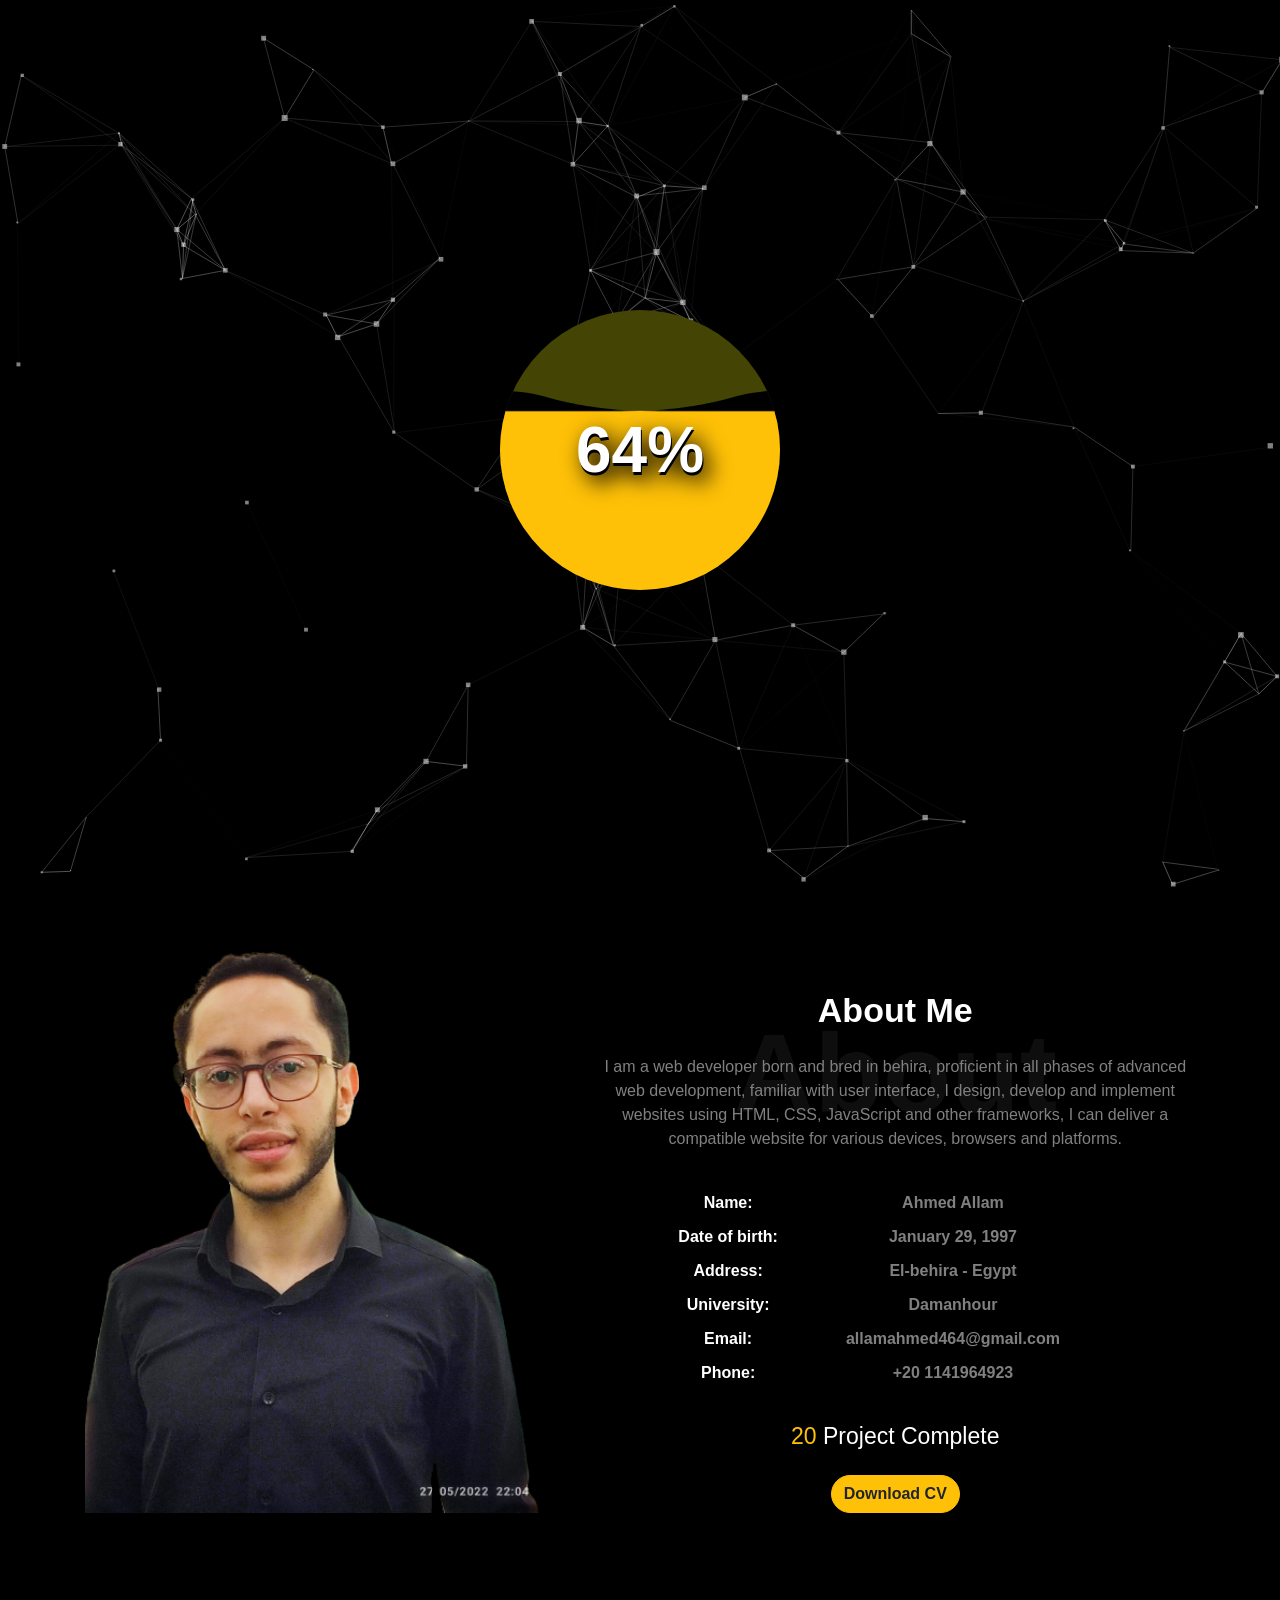
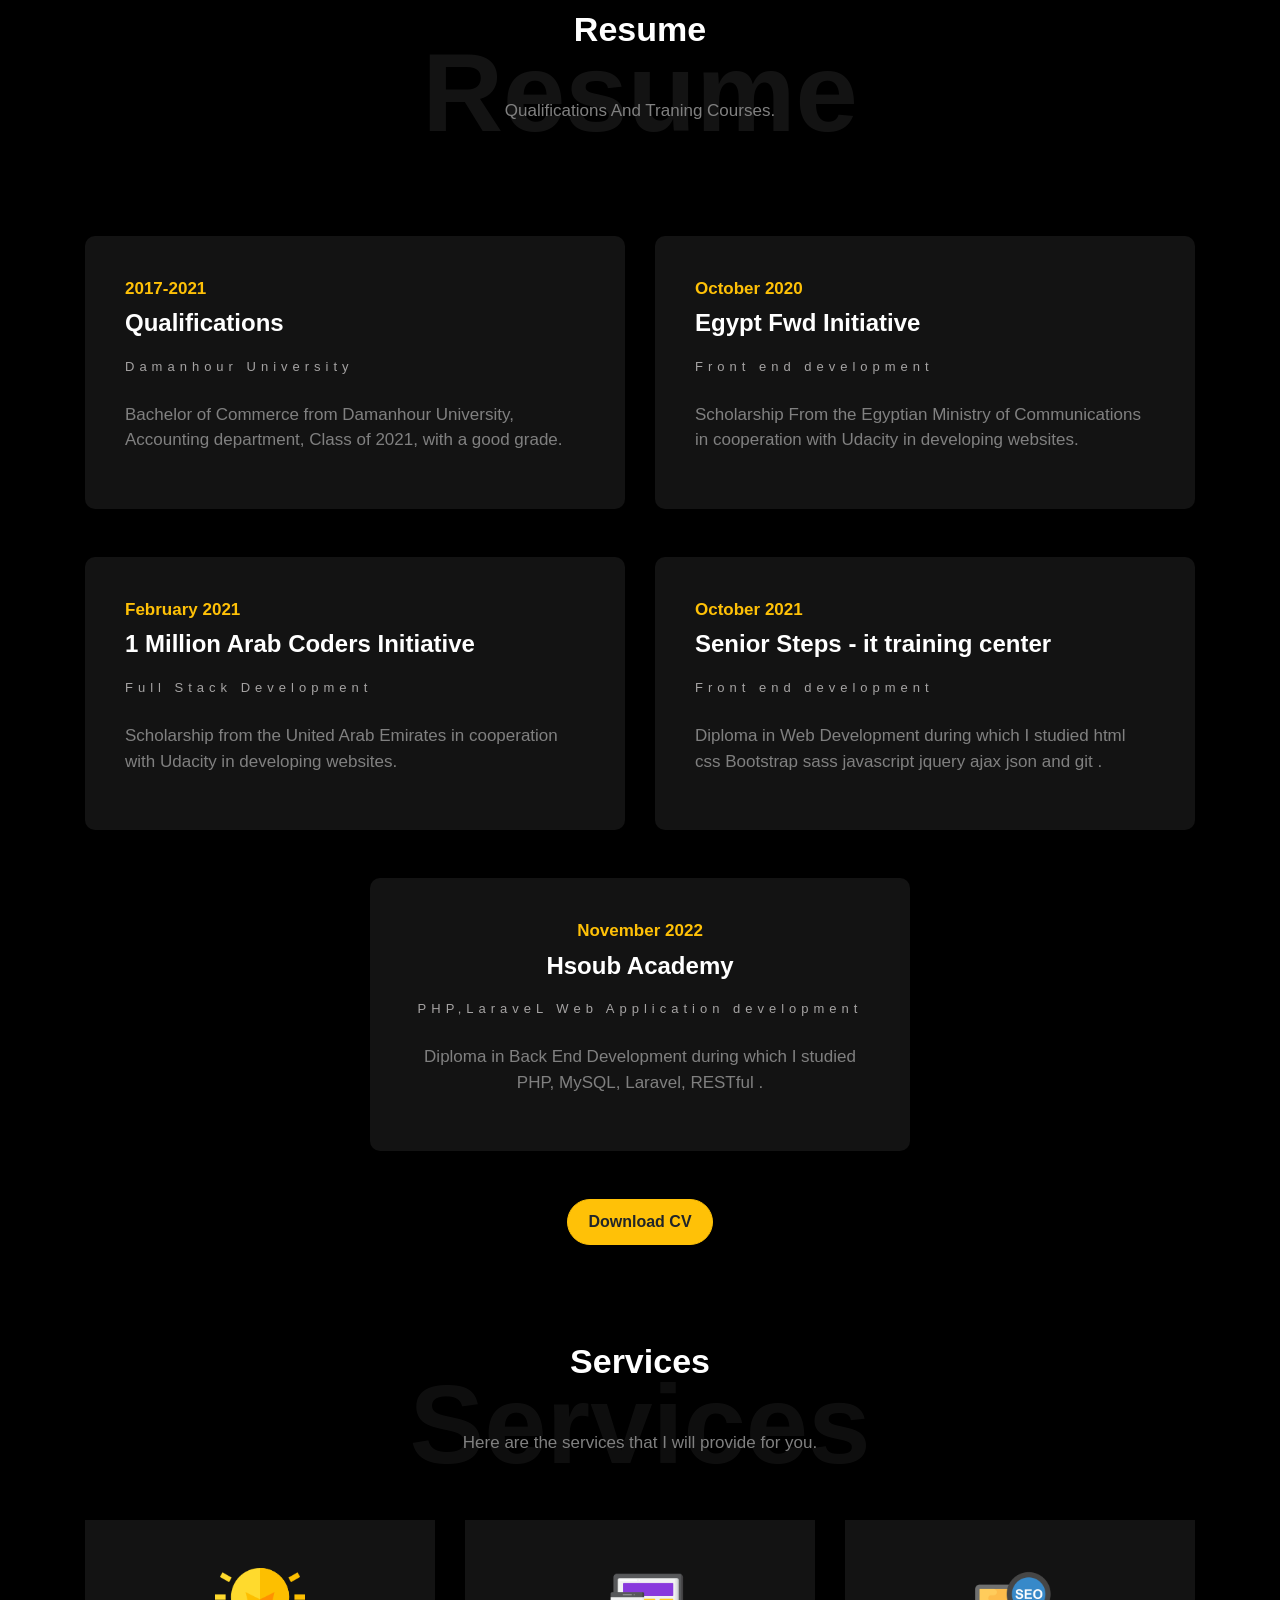
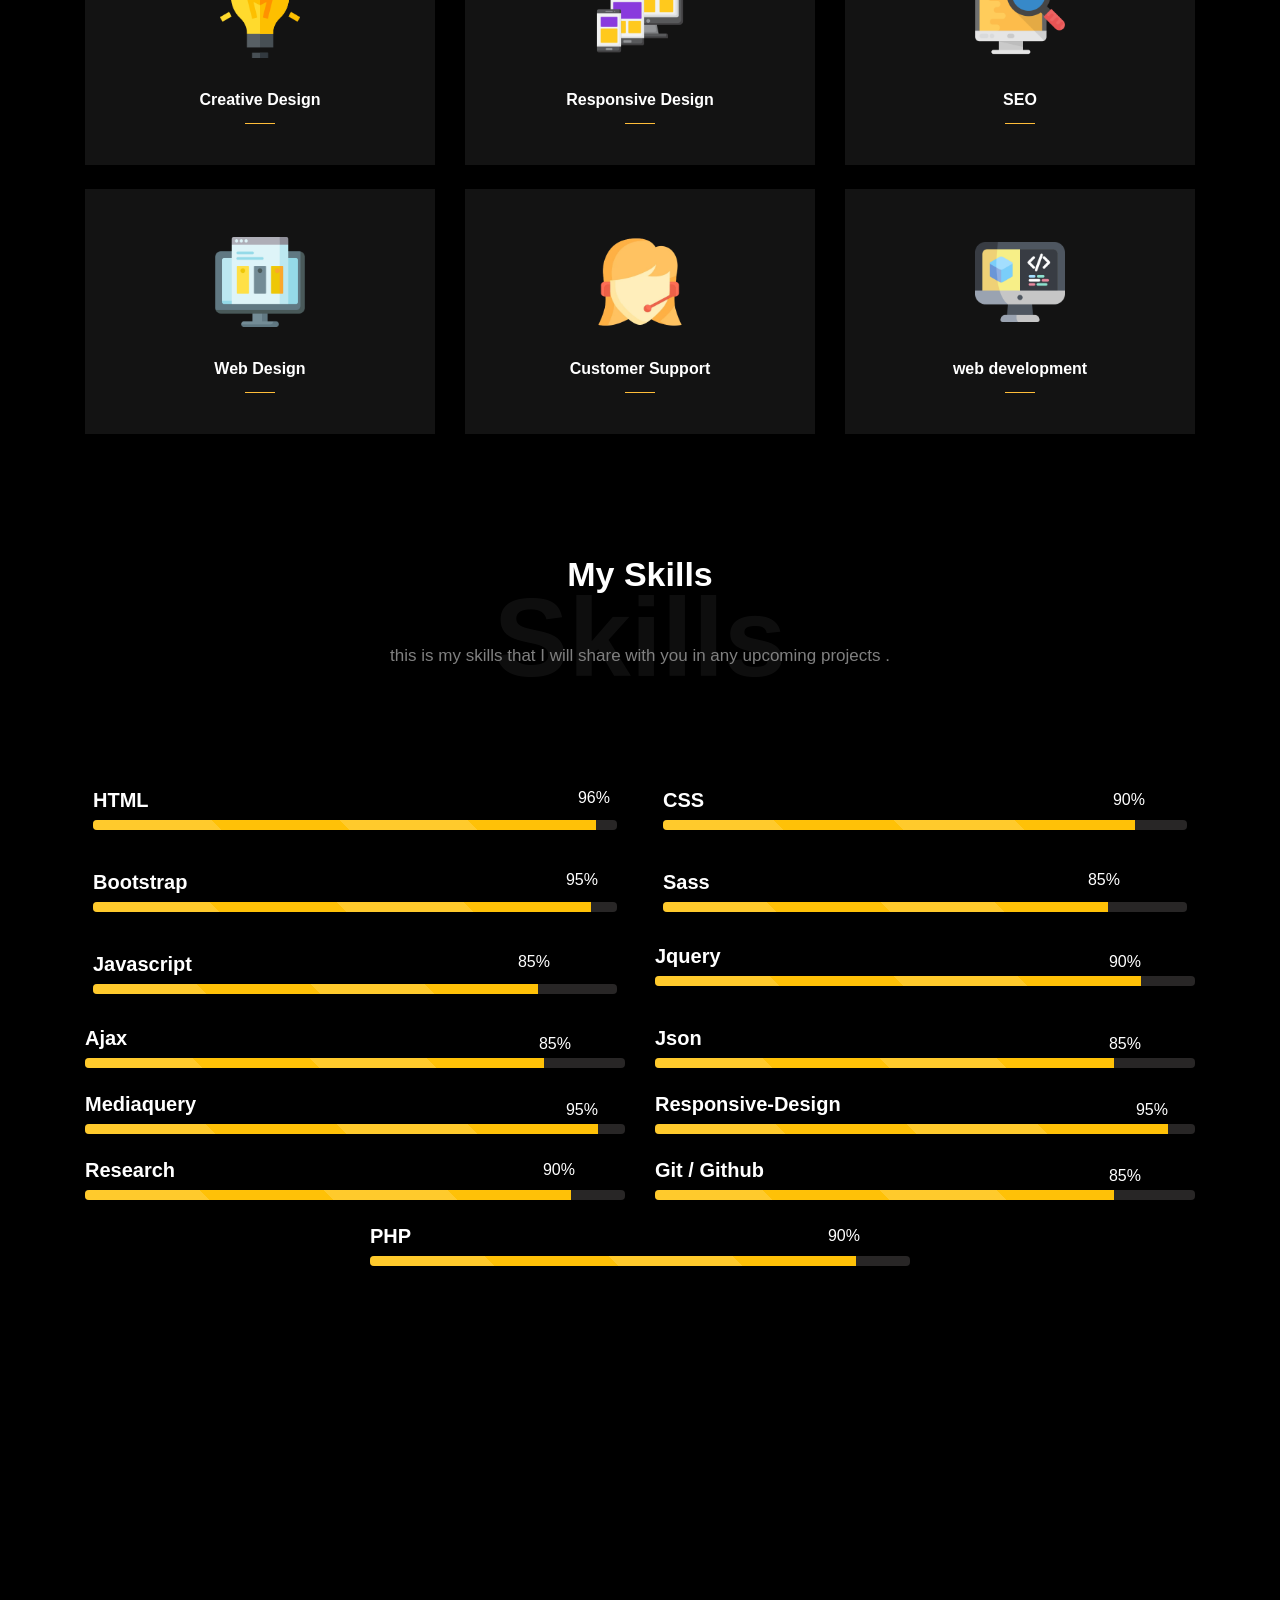
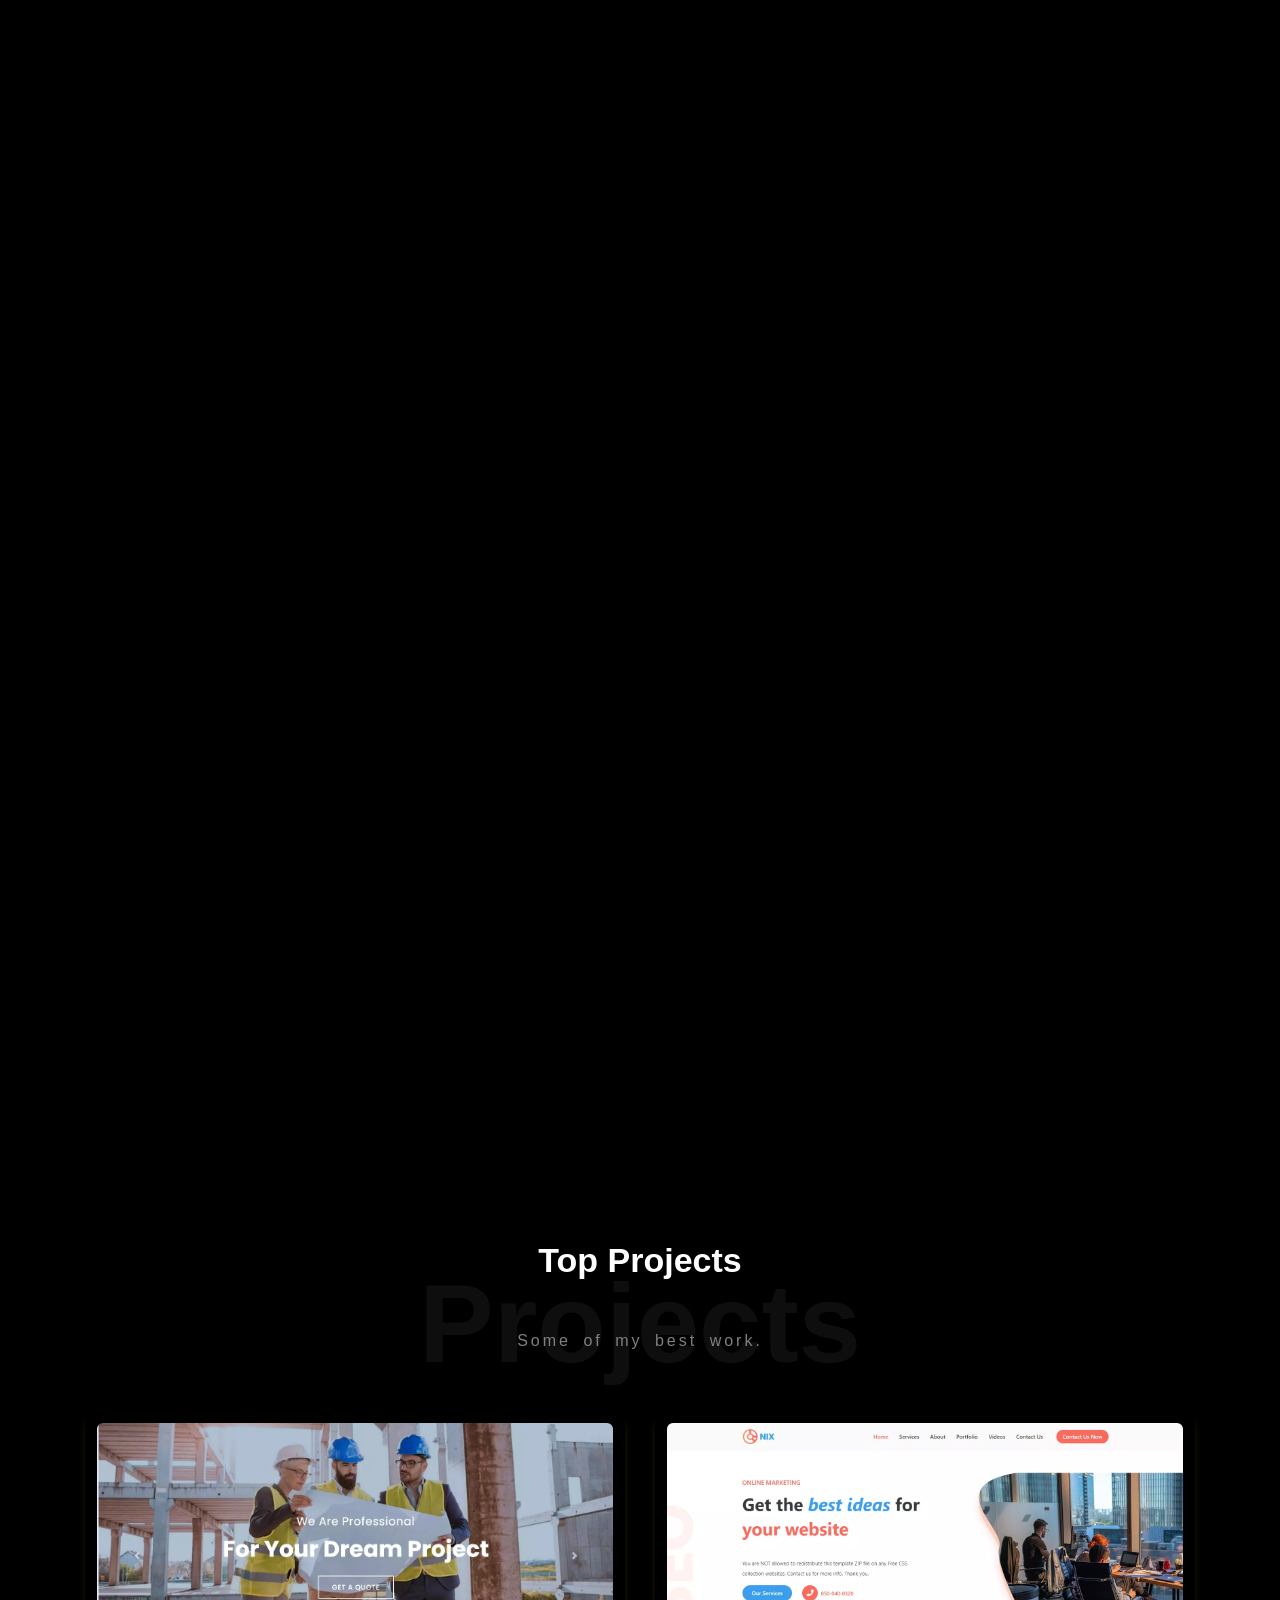
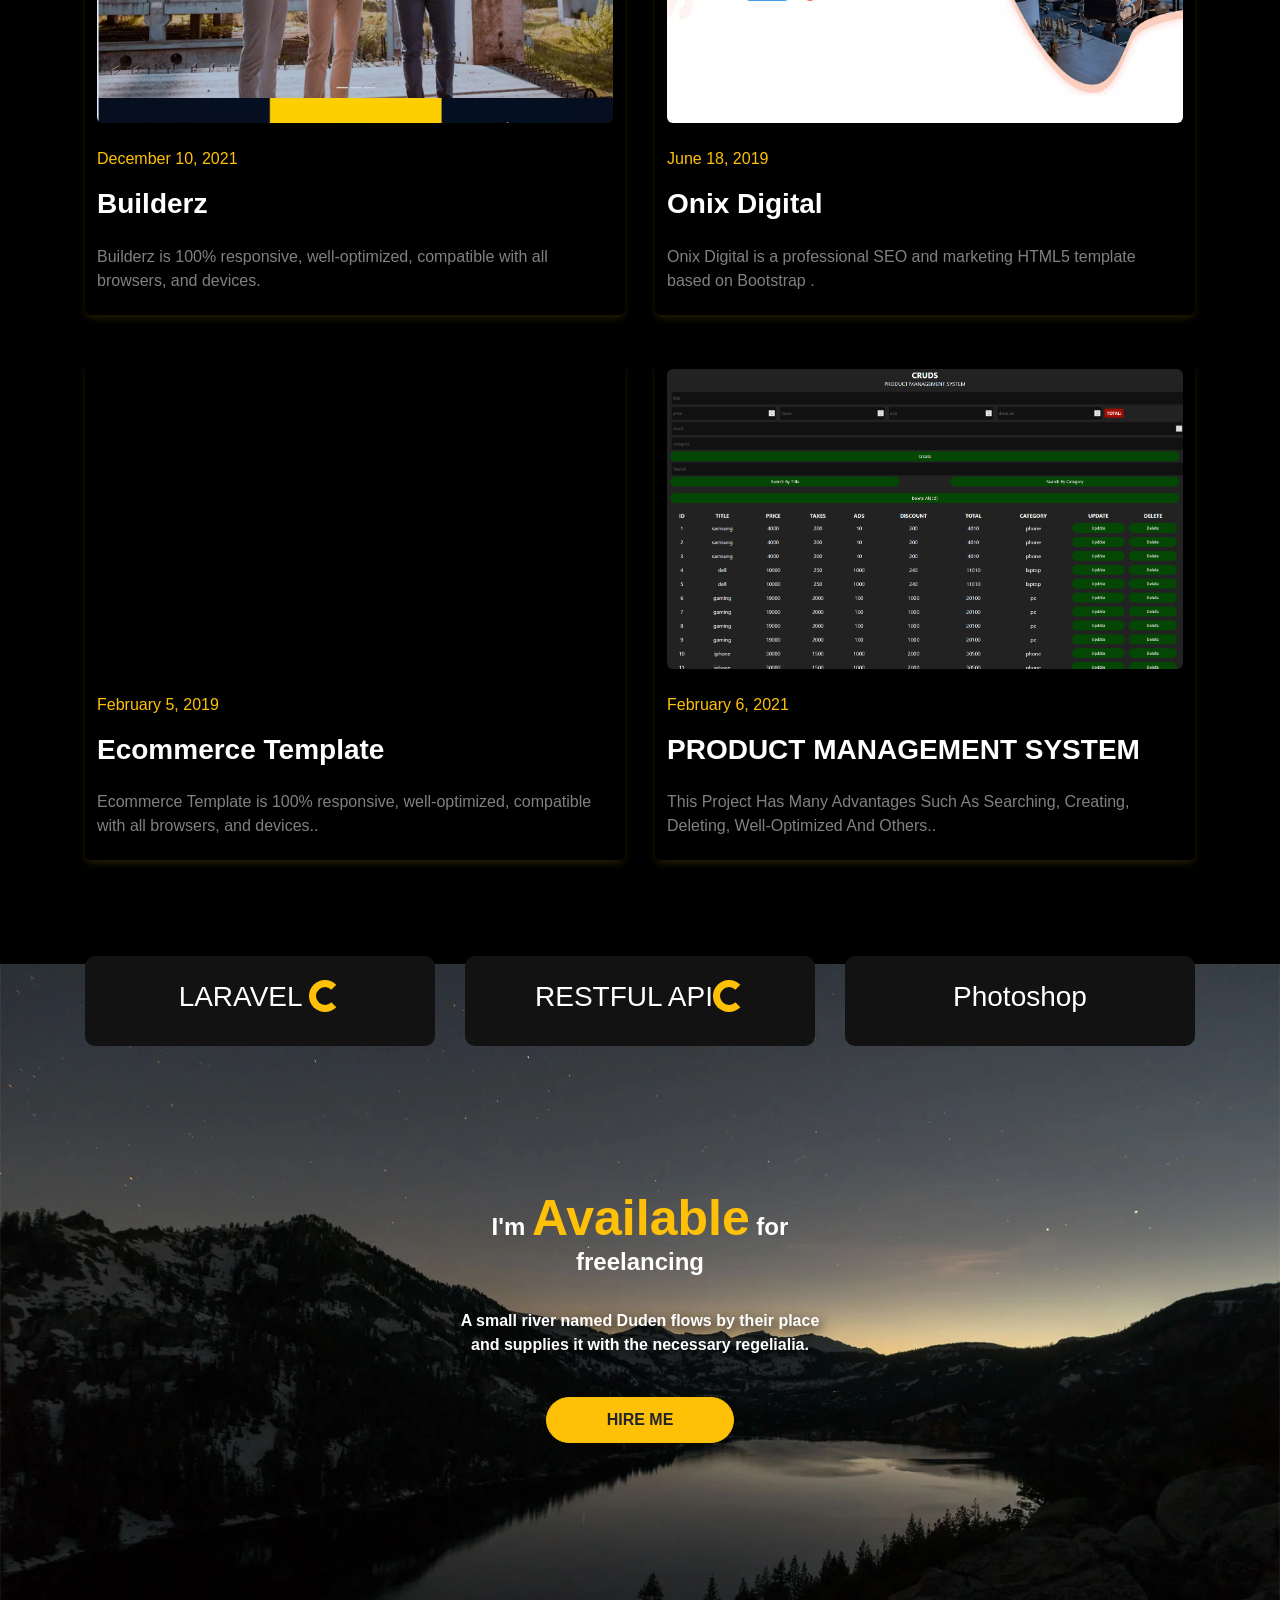
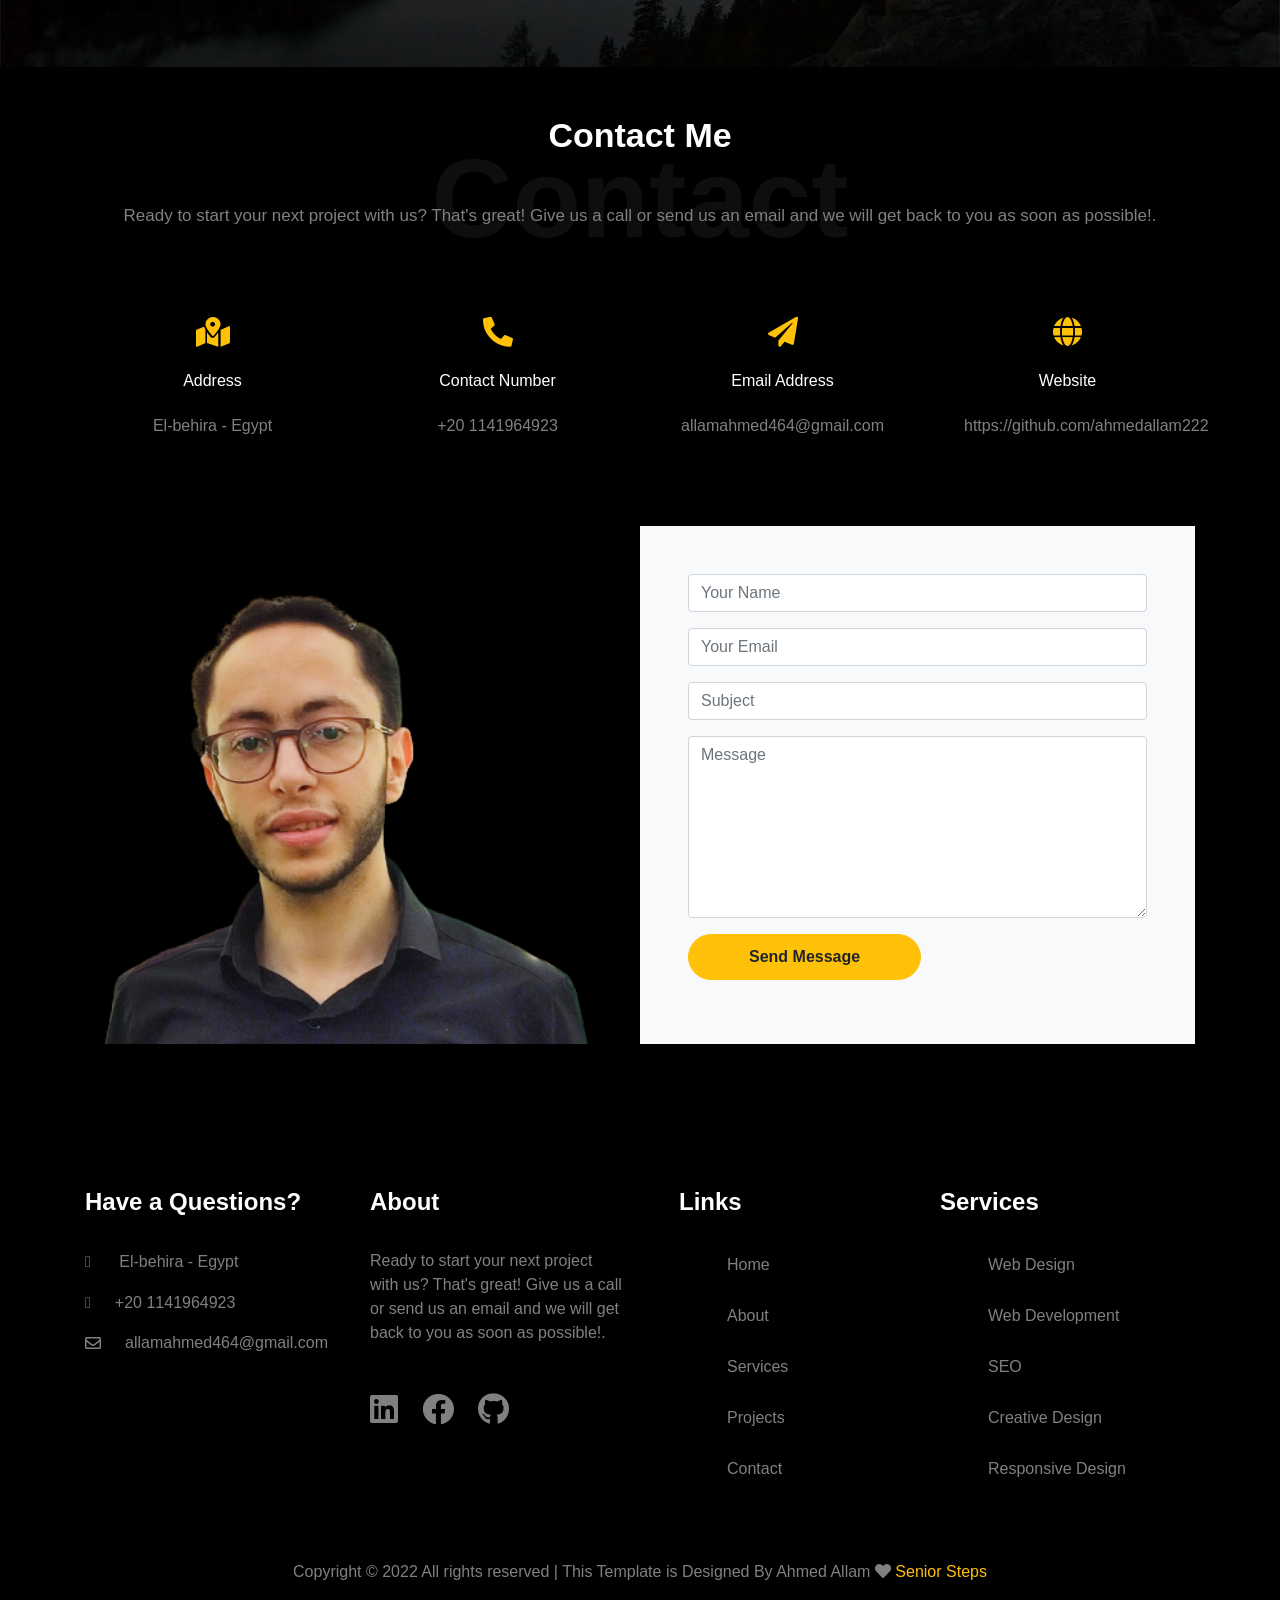
==== commit 08564cb0: "Add files via upload" ====
--- a/index.html
+++ b/index.html
@@ -40,6 +40,7 @@
     <link rel="stylesheet" href="css/top.css">
     <link rel="stylesheet" href="https://unpkg.com/aos@next/dist/aos.css" />
     <link rel="stylesheet" href="css/MAINstyle.css">
+    <link rel="stylesheet" href="css/ImageDocument.css">
 </head>
 
 <body>
@@ -134,8 +135,8 @@
                                 data-scrollax=" properties:{translateY: '70%'}">
                                 <div class="text"> <span class="subheading text-warning">Hello!</span>
                                     <h1 class="mb-4 mt-3">I'm <span class="text-warning">Web <br>Developer</span>
-                                        <br>based in Egypt </h1> <a
-                                        href="https://www.linkedin.com/in/ahmed-allam-33b216211" target="_blank"
+                                        <br>based in Egypt
+                                    </h1> <a href="https://www.linkedin.com/in/ahmed-allam-33b216211" target="_blank"
                                         class="btn btn-warning rounded-pill ">HIRE ME</a>
                                 </div>
                             </div>
@@ -176,7 +177,7 @@
                                 </div>
                                 <div class="col-md-12">
                                     <div class="project d-flex">
-                                        <p style="font-size: 23px;"> <span class="text-warning">15</span> Project
+                                        <p style="font-size: 23px;"> <span class="text-warning">20</span> Project
                                             Complete </p>
                                     </div><a class="btn btn-warning rounded-pill font-weight-bold" href="Resume.pdf"
                                         download="">Download CV</a>
@@ -229,7 +230,40 @@
                                 Bootstrap sass javascript jquery ajax json and git .</p>
                         </div>
                     </div>
-                </div><a class="d-flex justify-content-center " href="Resume.pdf" download=""> <button
+
+
+
+
+
+                    <div class="col-md-6 col-sm-12 mx-md-auto">
+
+                        <div class="child-resume child-resume4 mb-5  text-center"> <span
+                                class="f-resume text-warning font-weight-bolder">November 2022</span>
+                            <h2 class="s-resume py-2">Hsoub Academy</h2> <span class="t-resume">PHP,LaraveL Web
+                                Application development</span>
+                            <p class="f-resume pt-4">Diploma in Back End Development during which I studied PHP, MySQL,
+                                Laravel, RESTful .</p>
+                        </div>
+                    </div>
+
+
+
+
+
+
+
+
+
+
+
+
+
+
+
+
+                </div>
+
+                <a class="d-flex justify-content-center " href="Resume.pdf" download=""> <button
                         style="padding: 10px 20px;" type="button"
                         class="btn btn-warning rounded-pill font-weight-bold">Download CV</button></a>
             </div>
@@ -446,6 +480,20 @@
                             </div>
                         </div>
                     </div>
+                    <div class=" col-md-6 col-sm-12 d-flex mb-4 mx-md-auto">
+                        <div class="parent-progress w-100">
+                            <div class=" d-flex align-items: center; ">
+                                <h3 class=" font-weight-bold ">PHP</h3> <span class=" skill-number9 position-absolute ">90%</span>
+                            </div>
+                            <div class="progress">
+                                <div class=" progress-bar position-relative progress-bar-striped bg-warning role=" progressbar="" "="" style=" width: 90%" aria-valuenow="90%" aria-valuemin=" 0 " aria-valuemax="100"> </div>
+                            </div>
+                        </div>
+                    </div>
+
+                  
+
+                    
                 </div>
             </div>
         </section>
@@ -568,70 +616,121 @@
                     </div>
                 </div>
                 <div class=" row ">
-                    <div class=" col-lg-4 col-md-6 col-sm-12 mb-5 ">
-                        <div class=" project text-center mb-4 "
-                            style=" background-image: url(Images/projects/Builderz.webp) ">
-                            <div class=" bg-overlay ">
-                                <div class=" content p-4 ">
-                                    <div class=" description ">
-                                        <h3>Builderz</h3>
+                    <div class=" col-md-6 col-sm-12 mb-5 ">
+                        <div class="card-top-projects">
+
+                            <div class=" project text-center mb-4 "
+                                style=" background-image: url(Images/projects/Builderz.webp) ">
+                                <div class=" bg-overlay ">
+                                    <div class=" content p-4 ">
+                                        <div class=" description ">
+                                            <h3>Builderz</h3>
+                                        </div>
                                     </div>
-                                </div>
-                                <div class=" buttons d-flex justify-content-center align-items-center "> <a
-                                        href="https://ahmedallam222.github.io/Builderz/"
-                                        class=" btn btn-warning font-weight-light " target=" _blank ">Live Preview</a>
-                                </div>
-                            </div>
-                        </div>
-                        <div class=" desc-top-p "> <span style=" font-size: 1rem; color: var(--base-color); ">December
-                                10, 2021</span>
-                            <h3 class=" py-3 font-weight-bolder">Builderz</h3>
-                            <p style=" color: gray; ">Builderz is 100% responsive, well-optimized, compatible with all
-                                browsers, and devices.</p>
-                        </div>
-                    </div>
-                    <div class=" col-lg-4 col-md-6 col-sm-12 mb-5 ">
-                        <div class=" project text-center mb-4 "
-                            style=" background-image: url(Images/projects/Onix\ Digital.webp); ">
-                            <div class=" bg-overlay ">
-                                <div class=" content p-4 ">
-                                    <div class=" description ">
-                                        <h3 class=" font-weight-bolder"> Onix Digital</h3>
+                                    <div class=" buttons d-flex justify-content-center align-items-center "> <a
+                                            href="https://ahmedallam222.github.io/Builderz/"
+                                            class=" btn btn-warning font-weight-light " target=" _blank ">Live
+                                            Preview</a>
                                     </div>
                                 </div>
-                                <div class=" buttons d-flex justify-content-center align-items-center "> <a
-                                        href=" https://ahmedallam222.github.io/Onix-Digital/ " target=" _blank "
-                                        class=" btn btn-warning font-weight-light ">Live Preview</a> </div>
-                            </div>
-                        </div>
-                        <div class=" desc-top-p "> <span style=" font-size: 1rem; color: var(--base-color); ">June 18,
-                                2019</span>
-                            <h3 class=" py-3 font-weight-bolder">Onix Digital</h3>
-                            <p style=" color: gray; ">Onix Digital is a professional SEO and marketing HTML5 template
-                                based on Bootstrap .</p>
-                        </div>
-                    </div>
-                    <div class=" col-lg-4 col-md-6 col-sm-12 mb-5 ">
-                        <div class=" project text-center mb-4 "
-                            style=" background-image: url(Images/projects/ecommerce.png);">
-                            <div class=" bg-overlay ">
-                                <div class=" content p-4 ">
-                                    <div class=" description ">
-                                        <h3 class=" font-weight-bolder"> Ecommerce Template</h3>
+                            </div>
+                            <div class=" desc-top-p "> <span
+                                    style=" font-size: 1rem; color: var(--base-color); ">December
+                                    10, 2021</span>
+                                <h3 class=" py-3 font-weight-bolder">Builderz</h3>
+                                <p style=" color: gray; ">Builderz is 100% responsive, well-optimized, compatible with
+                                    all
+                                    browsers, and devices.</p>
+                            </div>
+                        </div>
+
+                    </div>
+
+                    <div class=" col-md-6 col-sm-12 mb-5 ">
+                        <div class="card-top-projects">
+
+                            <div class=" project text-center mb-4 "
+                                style=" background-image: url(Images/projects/Onix\ Digital.webp); ">
+                                <div class=" bg-overlay ">
+                                    <div class=" content p-4 ">
+                                        <div class=" description ">
+                                            <h3 class=" font-weight-bolder"> Onix Digital</h3>
+                                        </div>
                                     </div>
-                                </div>
-                                <div class=" buttons d-flex justify-content-center align-items-center "> <a
-                                        href="Maintenance2.html" class=" btn btn-warning font-weight-light ">Live
-                                        Preview</a> </div>
-                            </div>
-                        </div>
-                        <div class=" desc-top-p "> <span style=" font-size: 1rem; color: var(--base-color); ">February
-                                5, 2019</span>
-                            <h3 class=" py-3 font-weight-bolder">Ecommerce Template </h3>
-                            <p style=" color: gray; ">Ecommerce Template is 100% responsive, well-optimized, compatible
-                                with all browsers, and devices..</p>
-                        </div>
-                    </div>
+                                    <div class=" buttons d-flex justify-content-center align-items-center "> <a
+                                            href=" https://ahmedallam222.github.io/Onix-Digital/ " target=" _blank "
+                                            class=" btn btn-warning font-weight-light ">Live Preview</a> </div>
+                                </div>
+                            </div>
+                            <div class=" desc-top-p "> <span style=" font-size: 1rem; color: var(--base-color); ">June
+                                    18,
+                                    2019</span>
+                                <h3 class=" py-3 font-weight-bolder">Onix Digital</h3>
+                                <p style=" color: gray; ">Onix Digital is a professional SEO and marketing HTML5
+                                    template
+                                    based on Bootstrap .</p>
+                            </div>
+                        </div>
+                    </div>
+
+                    <div class=" col-md-6 col-sm-12 mb-5 ">
+                        <div class="card-top-projects">
+
+                            <div class=" project text-center mb-4 "
+                                style=" background-image: url(Images/projects/ecommerce.png);">
+                                <div class=" bg-overlay ">
+                                    <div class=" content p-4 ">
+                                        <div class=" description ">
+                                            <h3 class=" font-weight-bolder"> Ecommerce Template</h3>
+                                        </div>
+                                    </div>
+                                    <div class=" buttons d-flex justify-content-center align-items-center "> <a
+                                            href="https://ahmedallam222.github.io/Vx-Ecommerce"
+                                            class=" btn btn-warning font-weight-light ">Live
+                                            Preview</a> </div>
+                                </div>
+                            </div>
+                            <div class=" desc-top-p "> <span
+                                    style=" font-size: 1rem; color: var(--base-color); ">February
+                                    5, 2019</span>
+                                <h3 class=" py-3 font-weight-bolder">Ecommerce Template </h3>
+                                <p style=" color: gray; ">Ecommerce Template is 100% responsive, well-optimized,
+                                    compatible
+                                    with all browsers, and devices..</p>
+                            </div>
+                        </div>
+
+                    </div>
+
+                    <div class=" col-md-6 col-sm-12 mb-5 ">
+                        <div class="card-top-projects">
+
+                            <div class=" project text-center mb-4 "
+                                style=" background-image: url(Images/projects/PRODUCT\ MANAGEMENT\ SYSTEM.png);">
+                                <div class=" bg-overlay ">
+                                    <div class=" content p-4 ">
+                                        <div class=" description ">
+                                            <h3 class=" font-weight-bolder"> PRODUCT MANAGEMENT SYSTEM</h3>
+                                        </div>
+                                    </div>
+                                    <div class=" buttons d-flex justify-content-center align-items-center "> <a
+                                            href="https://ahmedallam222.github.io/PRODUCT-MANAGEMENT-SYSTEM"
+                                            class=" btn btn-warning font-weight-light">Live
+                                            Preview</a> </div>
+                                </div>
+                            </div>
+                            <div class=" desc-top-p "> <span
+                                    style=" font-size: 1rem; color: var(--base-color); ">February
+                                    6, 2021</span>
+                                <h3 class=" py-3 font-weight-bolder">PRODUCT MANAGEMENT SYSTEM </h3>
+                                <p style=" color: gray; ">This Project Has Many Advantages Such As Searching, Creating,
+                                    Deleting, Well-Optimized And Others..</p>
+                            </div>
+                        </div>
+                    </div>
+
+               
+
                 </div>
             </div>
         </section>
@@ -639,44 +738,36 @@
             <div style=" z-index: 2;" class=" small-sec position-relative ">
                 <div class=" container ">
                     <div class=" row d-flex align-items-center ">
-                        <div class=" col-md-3 col-sm-12 mb-5 ">
+                   
+                        <div class=" col-md-4 col-sm-12 mb-5 ">
                             <div style=" border-radius: 10px; background-color: rgb(18 18 18); "
                                 class=" box w-100 d-block text-center py-4 px-2 ">
                                 <div class=" c-box ">
-                                    <h3 class=" text-white font-wight-bold ">React <div
+                                    <h3 class=" text-white font-wight-bold ">LARAVEL <div
                                             class="spinner-border text-warning" role="status"> <span
                                                 class="sr-only">Loading...</span> </div>
                                     </h3>
                                 </div>
                             </div>
                         </div>
-                        <div class=" col-md-3 col-sm-12 mb-5 ">
+
+                        <div class=" col-md-4 col-sm-12 mb-5 ">
                             <div style=" border-radius: 10px; background-color: rgb(18 18 18); "
                                 class=" box w-100 d-block text-center py-4 px-2 ">
                                 <div class=" c-box ">
-                                    <h3 class=" text-white font-wight-bold ">Photoshop <div
+                                    <h3 class=" text-white font-wight-bold ">RESTFUL API<div
                                             class="spinner-border text-warning" role="status"> <span
                                                 class="sr-only">Loading...</span> </div>
                                     </h3>
                                 </div>
                             </div>
                         </div>
-                        <div class=" col-md-3 col-sm-12 mb-5 ">
+
+                        <div class=" col-md-4 col-sm-12 mb-5 ">
                             <div style=" border-radius: 10px; background-color: rgb(18 18 18); "
                                 class=" box w-100 d-block text-center py-4 px-2 ">
                                 <div class=" c-box ">
-                                    <h3 class=" text-white font-wight-bold ">Angular<div
-                                            class="spinner-border text-warning" role="status"> <span
-                                                class="sr-only">Loading...</span> </div>
-                                    </h3>
-                                </div>
-                            </div>
-                        </div>
-                        <div class=" col-md-3 col-sm-12 mb-5 ">
-                            <div style=" border-radius: 10px; background-color: rgb(18 18 18); "
-                                class=" box w-100 d-block text-center py-4 px-2 ">
-                                <div class=" c-box ">
-                                    <h3 class="text-white font-wight-bold ">PHP</h3>
+                                    <h3 class="text-white font-wight-bold ">Photoshop </h3>
                                 </div>
                             </div>
                         </div>
@@ -752,28 +843,46 @@
                         </div>
                     </div>
                 </div>
-                <div class=" row no-gutters block-9 ">
-                    <div class=" col-md-6 order-md-last d-flex ">
-                        <form action=" # " class=" bg-light p-4 p-md-5 contact-form w-100 "
-                            data-dashlane-rid=" c17cdb7df1c07e90 " data-form-type=" contact ">
-                            <div class=" form-group "> <input type=" text " class=" form-control"
-                                    placeholder=" Your Name" data-dashlane-rid=" c51c79c127718d02"
-                                    data-kwimpalastatus="alive " data-kwimpalaid=" 1641309275189-0 "
-                                    spellcheck=" false " data-ms-editor="true " data-form-type=" name "> </div>
-                            <div class=" form-group "> <input type=" text " class=" form-control"
-                                    placeholder=" Your Email" data-dashlane-rid=" 0644565d81ddf5a1"
-                                    data-kwimpalastatus="alive " data-kwimpalaid=" 1641309275189-1 "
-                                    spellcheck=" false " data-ms-editor="true " data-form-type=" email "> </div>
-                            <div class=" form-group "> <input type=" text " class=" form-control"
-                                    placeholder=" Subject " data-dashlane-rid="d9b91fbeaf3e0456" spellcheck=" false "
-                                    data-ms-editor=" true " data-form-type="other "> </div>
-                            <div class=" form-group "> <textarea name=" " id=" " cols=" 30" rows="7"
-                                    class=" form-control" placeholder="Message" data-dashlane-rid=" e9a6bb28f5e2beaa "
-                                    spellcheck="false " data-ms-editor=" true " data-form-type=" other "></textarea>
-                            </div>
-                            <div class=" form-group "> <button ty style=" padding: 10px 60px; " type=" submit "
-                                    value=" Send Message " class=" btn btn-warning rounded-pill font-weight-bold "> Send
-                                    Message</button> </div>
+                <div class="row no-gutters block-9">
+                    <div class="col-md-6 order-md-last d-flex">
+                        <form method="post" action="#" class=" bg-light p-4 p-md-5 contact-form w-100"
+                            data-dashlane-rid=" c17cdb7df1c07e90 " data-form-type="contact">
+
+                            <div class="form-group">
+                                <input type="text" class="form-control" placeholder="Your Name" name="username"
+                                    data-dashlane-rid="c51c79c127718d02" data-kwimpalastatus="alive "
+                                    data-kwimpalaid="1641309275189-0" spellcheck="false" data-ms-editor="true"
+                                    data-form-type="name">
+                            </div>
+
+                            <!-- end -->
+                            <div class="form-group">
+                                <input type="text" class="form-control" placeholder="Your Email" name="email"
+                                    data-dashlane-rid=" 0644565d81ddf5a1" data-kwimpalastatus="alive"
+                                    data-kwimpalaid="1641309275189-1" spellcheck="false" data-ms-editor="true "
+                                    data-form-type=" email ">
+                            </div>
+
+                            <!-- end -->
+                            <div class="form-group">
+                                <input type="text" class="form-control" placeholder="Subject" name="Subject"
+                                    data-dashlane-rid="d9b91fbeaf3e0456" spellcheck="false" data-ms-editor="true"
+                                    data-form-type="other">
+                            </div>
+
+                            <!-- end -->
+                            <div class="form-group">
+                                <textarea id=" " cols=" 30" rows="7" class=" form-control" placeholder="Message"
+                                    name="message" data-dashlane-rid=" e9a6bb28f5e2beaa " spellcheck="false "
+                                    data-ms-editor=" true " data-form-type=" other "></textarea>
+                            </div>
+
+                            <!-- end -->
+                            <div class="form-group">
+                                <button ty style=" padding: 10px 60px; " type=" submit " value=" Send Message "
+                                    class=" btn btn-warning rounded-pill font-weight-bold "> Send Message</button>
+                            </div>
+
                         </form>
                     </div>
                     <div class="col-md-6 d-flex w-100">
@@ -882,10 +991,16 @@
     <script src="js/particles.js" type="text/javascript"></script>
     <script src="js/particles-dots.js" type="text/javascript"></script>
     <script src="https://unpkg.com/aos@next/dist/aos.js"></script>
-    <script>AOS.init(); </script>
+    <script>
+        AOS.init();
+    </script>
     <script src="js/main.js"></script>
-    <script src="https://cdn.jsdelivr.net/npm/jquery@3.5.1/dist/jquery.slim.min.js" integrity="sha384-DfXdz2htPH0lsSSs5nCTpuj/zy4C+OGpamoFVy38MVBnE+IbbVYUew+OrCXaRkfj" crossorigin="anonymous"></script>
-<script src="https://cdn.jsdelivr.net/npm/bootstrap@4.6.1/dist/js/bootstrap.bundle.min.js" integrity="sha384-fQybjgWLrvvRgtW6bFlB7jaZrFsaBXjsOMm/tB9LTS58ONXgqbR9W8oWht/amnpF" crossorigin="anonymous"></script>
+    <script src="https://cdn.jsdelivr.net/npm/jquery@3.5.1/dist/jquery.slim.min.js"
+        integrity="sha384-DfXdz2htPH0lsSSs5nCTpuj/zy4C+OGpamoFVy38MVBnE+IbbVYUew+OrCXaRkfj" crossorigin="anonymous">
+    </script>
+    <script src="https://cdn.jsdelivr.net/npm/bootstrap@4.6.1/dist/js/bootstrap.bundle.min.js"
+        integrity="sha384-fQybjgWLrvvRgtW6bFlB7jaZrFsaBXjsOMm/tB9LTS58ONXgqbR9W8oWht/amnpF" crossorigin="anonymous">
+    </script>
 </body>
 
 </html>
--- a/css/MAINstyle.css
+++ b/css/MAINstyle.css
@@ -548,9 +548,37 @@
   background-color: rgb(157 155 155 / 12%);
   width: 100%;
 }
+
 .cs:hover {
   background-color: #444033;
-}
+  background-image: url('[data-uri]'),  url('[data-uri]'),
+url('[data-uri]');
+  background-repeat: no-repeat;
+  background-size: 0 2px, 0 100%, 0% 2px;
+  background-position: top center, top center, bottom center;
+  -webkit-animation: drawBorderFromCenter 2s;
+}
+
+/* Chrome, Safari, Opera */
+@-webkit-keyframes drawBorderFromCenter {
+  0% {
+    background-size: 0 2px, 0 0, 100% 100%;
+  }
+  20% {
+    background-size: 100% 2px, 100% 0, 100% 100%;
+  }
+  66%
+  {
+    background-size: 100% 2px, 100% 98%, 100% 100%;
+  }
+  99%
+  {
+    background-size: 100% 2px, 100% 98%, 0 2px;
+  }
+}
+
+
+
 .cs span img {
   padding-bottom: 2rem !important;
   z-index: 200;
@@ -616,6 +644,11 @@
   background-repeat: no-repeat;
   background-position: center center;
   z-index: 0;
+  border-radius: 6px;
+  -webkit-border-radius: 6px;
+  -moz-border-radius: 6px;
+  -ms-border-radius: 6px;
+  -o-border-radius: 6px;
 }
 .buttons {
   justify-content: space-around;
@@ -1004,3 +1037,13 @@
   top: 0;
   left: 0;
 }
+.card-top-projects{
+  box-shadow: rgba(174, 142, 14, 0.25) 0px 4px 8px -2px, rgba(0, 0, 0, 0.08) 0px 0px 0px 1px;
+  padding: 6px 12px;
+  border-radius: 6px;
+}
+
+.progress-bar-striped {
+  background-image: linear-gradient(45deg,rgba(255,255,255,.15) 25%,transparent 25%,transparent 50%,rgba(255,255,255,.15) 50%,rgba(255,255,255,.15) 75%,transparent 75%,transparent) !important;
+  background-size: var(--bs-progress-height) var(--bs-progress-height) !important;
+}
--- a/css/ImageDocument.css
+++ b/css/ImageDocument.css
@@ -0,0 +1,9 @@
+/* -*- Mode: C++; tab-width: 2; indent-tabs-mode: nil; c-basic-offset: 2 -*- */
+/* This Source Code Form is subject to the terms of the Mozilla Public
+ * License, v. 2.0. If a copy of the MPL was not distributed with this
+ * file, You can obtain one at http://mozilla.org/MPL/2.0/. */
+
+/*
+ * This CSS stylesheet defines the rules to be applied to any ImageDocuments,
+ * including those in frames.
+*/
